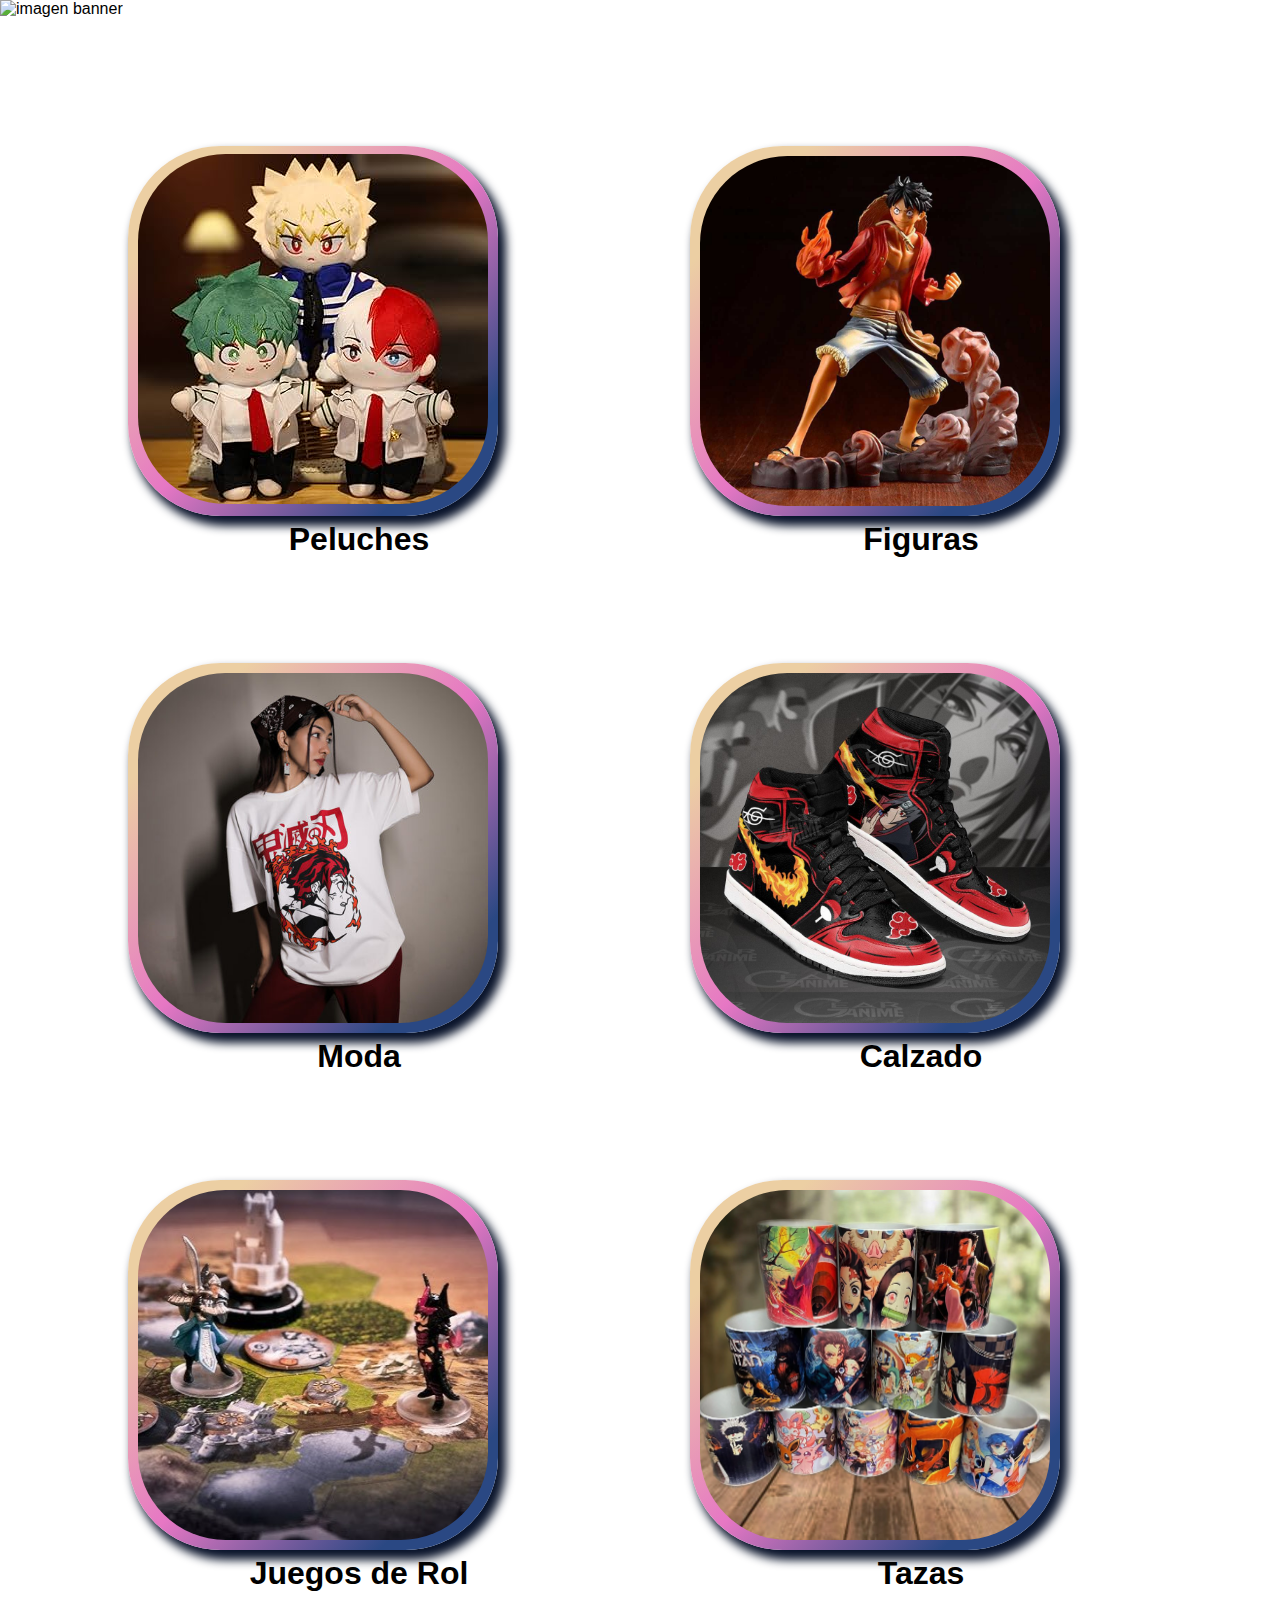
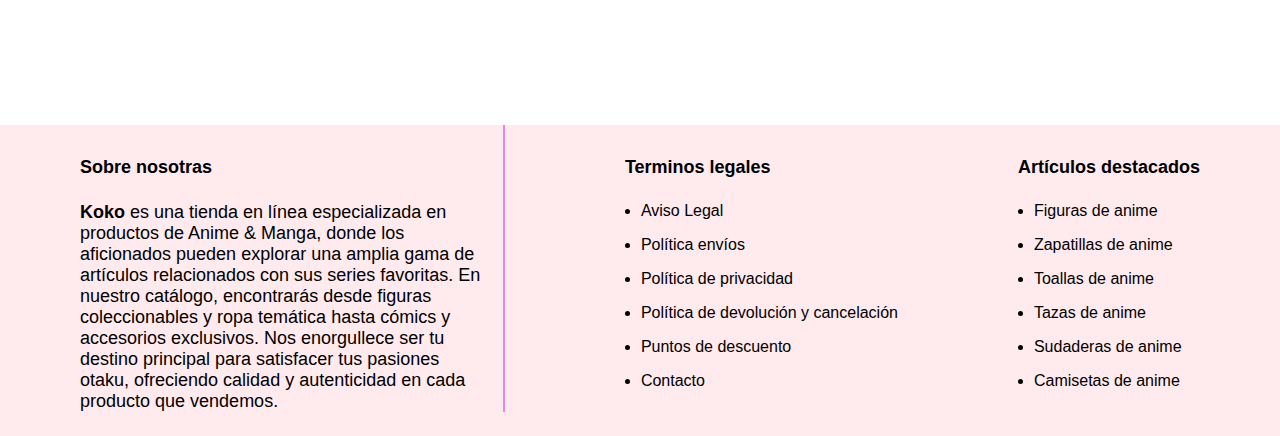
==== index.html @ 17e055a6 "merge dev y resolucion de conflictos" ====
<!DOCTYPE html>
<html lang="en">
<head>
    <meta charset="UTF-8">
    <meta name="viewport" content="width=device-width, initial-scale=1.0">
    <link rel="stylesheet" href="./css/style.css">
    <link rel="icon" href="./images-Categories/favicon.png" type="image/x-icon">
    <title>KOKO</title>
</head>
<body>
    <div id="banner">
        <section >
            <div class="imagen-banner">
        <img src="./img-banner/imag-banner.png" alt="imagen banner">
        </div>
            
            <div>
        </div>
    
        </section>
    
    </div>
    <div id="home">
        <div class="categ-container">
            <div class="categ-item">
                <div class="categ-image-container">
                    <a href="./pages/gallery.html">
                        <img src="./images-Categories/Categ-img1.jpg" alt="Imagen de peluches">
                    </a>
                </div>
                <p>Peluches</p>
            </div>

        <div class="categ-item">
            <div class="categ-image-container">
                <img src="./images-Categories/Categ-img2.jpg" alt="Imagen de figuras">
            </div>
            <p>Figuras</p>
        </div>

        <div class="categ-item">
            <div class="categ-image-container">
                <img src="./images-Categories/Categ-img3.jpg" alt="Imagen de modelos de moda">
            </div>
            <p>Moda</p>
        </div>

        <div class="categ-item">
            <div class="categ-image-container">
                <img src="./images-Categories/Categ-img4.jpg" alt="Imagen de zapatillas">
            </div>
            <p>Calzado</p>
        </div>

        <div class="categ-item">
            <div class="categ-image-container">
                <img src="./images-Categories/Categ-img5.jpg" alt="Imagen de tablero de rol">
            </div>
            <p>Juegos de Rol</p>
        </div>
        
        <div class="categ-item">
            <div class="categ-image-container">
                <img src="./images-Categories/Categ-img6.jpg" alt="Imagen de tazas">
            </div>
            <p>Tazas</p>
        </div>
    </div>

    <div id="footer-info">

        <div class="box-footer-info-somos">
        
            <div class="text-title">
                <h4>Sobre nosotras </h4>
            </div>
            <div id="paragraph-footer-somos">
        
                <p class="text-paragraph-somos"><b>Koko</b> es una tienda en línea especializada en productos de Anime & Manga,
                    donde los aficionados pueden explorar una amplia gama de artículos relacionados con sus series favoritas. En
                    nuestro catálogo, encontrarás desde figuras coleccionables y ropa temática hasta cómics y accesorios
                    exclusivos. Nos enorgullece ser tu destino principal para satisfacer tus pasiones otaku, ofreciendo calidad
                    y autenticidad en cada producto que vendemos.</p>
            </div>
        
        </div>
        
        <div class="box-footer-info">
            <div class="text-title">
                <h4>Terminos legales</h4>
            </div>
        
            <div class="paragraph-footer">
                <ul class="text-paragraph">
                    <li>Aviso Legal</li>
                    <li>Política envíos</li>
                    <li>Política de privacidad</li>
                    <li>Política de devolución y cancelación</li>
                    <li>Puntos de descuento</li>
                    <li>Contacto</li>
                </ul>
            </div>
    
        </div>
    
        <div class="box-footer-info">
            <div class="text-title">
                <h4>Artículos destacados</h4>
            </div>
    
            <div class="paragraph-footer">
                <ul class="text-paragraph">
    
                    <li>Figuras de anime</li>
                    <li>Zapatillas de anime</li>
                    <li>Toallas de anime</li>
                    <li>Tazas de anime</li>
                    <li>Sudaderas de anime</li>
                    <li>Camisetas de anime</li>
                    
                </ul>
            </div>
    
        </div>
    
    </div>
</body>
</html>
---- css/style.css ----
* {
    margin: 0;
    padding: 0;
    font-family: 'Gill Sans', 'Gill Sans MT', Calibri, 'Trebuchet MS', sans-serif;
}

:root{
    --header: #2A4883;
    --home: #B8F5EE;
    --footer-info: rgba(255, 192, 203, 0.342);
    --footer-redes: #2A4883;
    --pag-detalle: #FFFFFF;
    --categories: #B8F5EE; 
    
}

#banner {
    
    display: flex;

    
}
.imagen-banner img{
    width: 100%;

}


header {
    background-color: #727fbc;
    color: black;
    display: flex;
    align-items: center;
    justify-content: space-between;
}

.logokoko {
    position: relative;
    width: 270px;
}


.barranav {
    display: flex;
    background-color: bisque;
    height: 4vh;
    align-items: center;

}

nav ul {
    list-style: none;
    padding: 0;
    margin: 0;

}

nav li {
    display: inline;
}

nav a {
    display: inline-flex;
    justify-content: center;
    color: #000;
    font-family: "Gill Sans", "Gill Sans MT", Calibri, "Trebuchet MS", sans-serif;
    font-weight: bolder;
}

.subscribe button {
    background-color: var(--button-subcripcion);
    border: none;
    border-radius: 30%;
    padding: 5px 10px;
}

.carrito {
    width: 20%;
    border-radius: 40%;
    margin-top: 50%;
    padding-top: 5%;
}

.carro {
    display: flex;
    justify-content: end;
    margin-left: 50%;
}

.navbar {
    display: inline;


}

.sobre {
    width: 25px;
}

button :hover {
    cursor: pointer;
}

.carro :hover {
    cursor: pointer;
}


#home {
    min-height: 50vh;
    background-image: url('https://ih1.redbubble.net/cover.4092629.2400x600.jpg');
    background-repeat: no-repeat;
    background-size: cover;
}   

.categ-container {
    display: grid;
    grid-template-columns: repeat(2, 1fr);
    grid-template-rows: repeat(auto);
    grid-gap: 100px;
    margin: 0 auto;
    padding: 10%;
    max-height: 75%;
    
}

.categ-item {
    text-align: center;
}

.categ-image-container {
    display: flex;
    justify-content: center;
    align-items: center;
    border-radius: 25%;
    box-shadow: 6px 8px 10px 2px #0a142b;
    height: 350px;
    width: 350px;
    position: relative;
    padding: 10px;
    background: linear-gradient(to bottom right, #ECCFA3 16%,#e677c4 51%,#2A4883 84%); 
}

.categ-image-container img {
    border-radius: 25%;
    height: 350px;
    width: 350px;
    transition: transform 0.2s;
}

.categ-image-container:hover {
    transform: rotate(6deg);
    cursor: pointer;
}

.categ-image-container:hover img {
    transition: transform 0.2s;
}

.categ-item p {
    margin: 5px;
    font-size: xx-large;
    font-weight: bolder;
    position: relative;
    z-index: 1;
    font-family: 'Gill Sans', 'Gill Sans MT', Calibri, 'Trebuchet MS', sans-serif;
}






#redes {
    position: relative;
    font-family: 'Gill Sans', 'Gill Sans MT', Calibri, 'Trebuchet MS', sans-serif;

}

.footer_redes {

    background-color: #bac6df;

}

#payment-method {
    position: relative;
    width: 28%;
    margin: auto;
    padding: 1%;

}

.payment {
    position: relative;
    width: 20%;
    display: inline-block;
    padding: 3%;
    margin-left: 5%;
    cursor: pointer;
}

.payment:hover {
    opacity: 0.5;
}

.redes_p {
    font-weight: bold;
    color: #2A4883;
    padding: 1%;

}

#redes_sociales {
    position: relative;
    width: 23%;
    float: right;
    margin-top: -7%;
    padding: 1%;
}

.iconos_redes {
    width: 12%;
    padding: 1%;
    cursor: pointer;
}

.iconos_redes:hover {
    opacity: 0.5;
}



#footer-info{
    display: grid;
    grid-template-columns: repeat(auto-fit, minmax(200px, auto));
    gap: 3.5rem;
    background: var(--footer-info);
    left: 0;
    right: 0;
    bottom: 0;
    
}

.box-footer-info .text-title h4{
    margin-bottom: 1.5rem;
    font-size: large;
    margin-left: 4rem;
    margin-right: 5rem;
    margin-top: 2rem;
}

.box-footer-info li{
    margin-bottom: 16px;
    margin-left: 5rem;
    transition: all cubic-bezier(0.165, 0.84, 0.44, 1) ease;

}

.box-footer-info li:hover{
    text-decoration: underline;
    cursor: pointer;
    transform: translateY(-2px) translateX(-5px);

}

.box-footer-info .text-paragraph p{

    font-size: 16px;
    line-height: 30px;
    margin: 20px 0;
    
}


.box-footer-info-somos{
    margin-bottom: 1.5rem;
    font-size: large;
    margin-left: 5rem;
    border-right: 2px solid violet;

}

.box-footer-info-somos h4{

    margin-bottom: 1.5rem;
    font-size: large;
    margin-right: 5rem;
    margin-top: 2rem;
    font-weight: 800;
    
}

.text-paragraph-somos{
    padding-right: 5%;
}
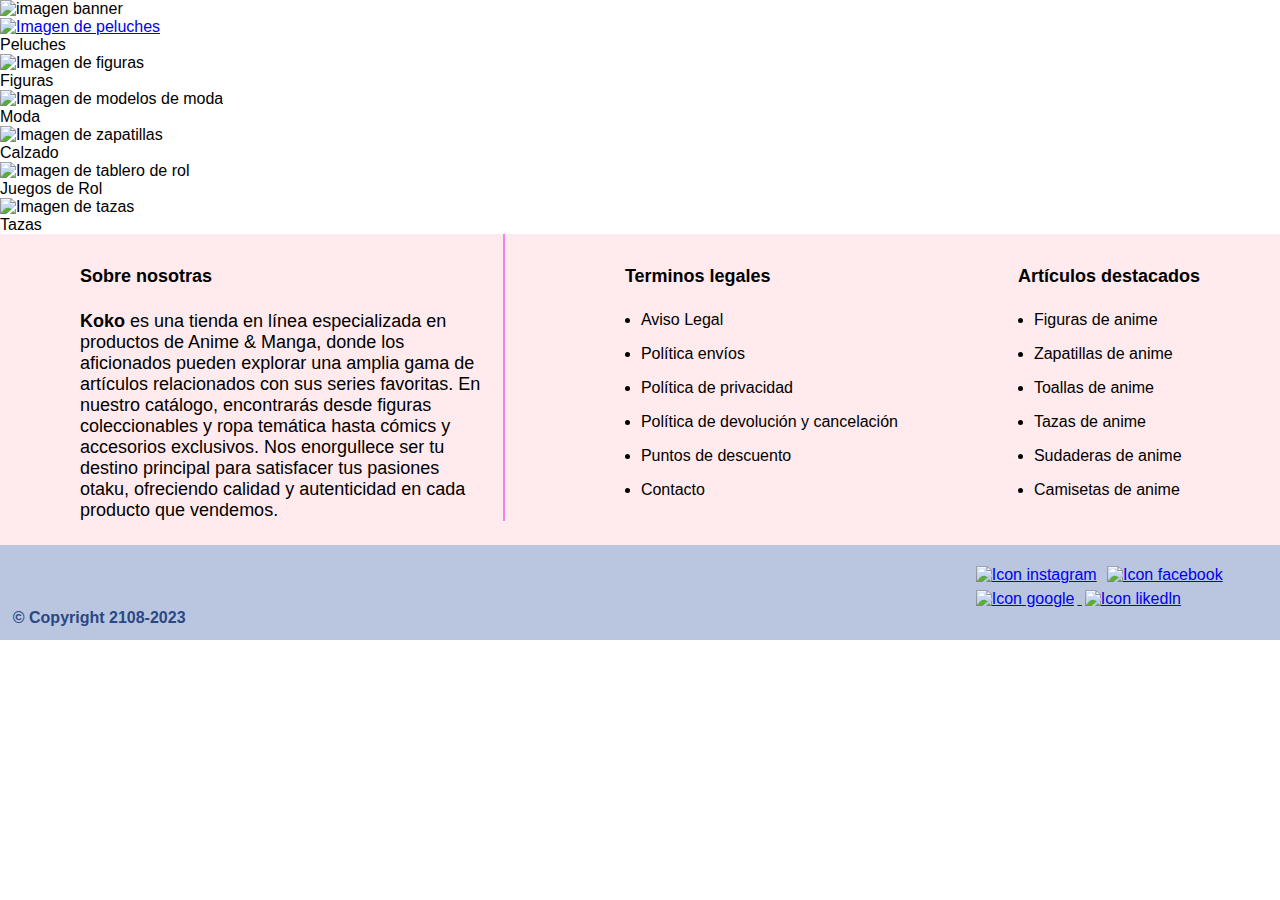
==== commit a833d5f6: "re-routed images according to new files layout" ====
--- a/index.html
+++ b/index.html
@@ -4,6 +4,7 @@
     <meta charset="UTF-8">
     <meta name="viewport" content="width=device-width, initial-scale=1.0">
     <link rel="stylesheet" href="./css/style.css">
+    <link rel="stylesheet" href="./css/categories.css">
     <link rel="icon" href="./images-Categories/favicon.png" type="image/x-icon">
     <title>KOKO</title>
 </head>
@@ -25,7 +26,7 @@
             <div class="categ-item">
                 <div class="categ-image-container">
                     <a href="./pages/gallery.html">
-                        <img src="./images-Categories/Categ-img1.jpg" alt="Imagen de peluches">
+                        <img src="./assets/images-Categories/Categ-img1.jpg" alt="Imagen de peluches">
                     </a>
                 </div>
                 <p>Peluches</p>
@@ -33,40 +34,40 @@
 
         <div class="categ-item">
             <div class="categ-image-container">
-                <img src="./images-Categories/Categ-img2.jpg" alt="Imagen de figuras">
+                <img src="./assets/images-Categories/Categ-img2.jpg" alt="Imagen de figuras">
             </div>
             <p>Figuras</p>
         </div>
 
         <div class="categ-item">
             <div class="categ-image-container">
-                <img src="./images-Categories/Categ-img3.jpg" alt="Imagen de modelos de moda">
+                <img src="./assets/images-Categories/Categ-img3.jpg" alt="Imagen de modelos de moda">
             </div>
             <p>Moda</p>
         </div>
 
         <div class="categ-item">
             <div class="categ-image-container">
-                <img src="./images-Categories/Categ-img4.jpg" alt="Imagen de zapatillas">
+                <img src="./assets/images-Categories/Categ-img4.jpg" alt="Imagen de zapatillas">
             </div>
             <p>Calzado</p>
         </div>
 
         <div class="categ-item">
             <div class="categ-image-container">
-                <img src="./images-Categories/Categ-img5.jpg" alt="Imagen de tablero de rol">
+                <img src="./assets/images-Categories/Categ-img5.jpg" alt="Imagen de tablero de rol">
             </div>
             <p>Juegos de Rol</p>
         </div>
         
         <div class="categ-item">
             <div class="categ-image-container">
-                <img src="./images-Categories/Categ-img6.jpg" alt="Imagen de tazas">
+                <img src="./assets/images-Categories/Categ-img6.jpg" alt="Imagen de tazas">
             </div>
             <p>Tazas</p>
         </div>
     </div>
-
+    <footer>
     <div id="footer-info">
 
         <div class="box-footer-info-somos">
@@ -123,6 +124,24 @@
     
         </div>
     
-    </div>
+            </div>
+            
+                <section id="redes">
+                    <div class="footer_redes">
+                        <div id="payment-method">
+                            <img class="payment" src="./images-footer-redes/visa.png" alt="">
+                            <img class="payment" src="./images-footer-redes/paypal.png" alt="">
+                            <img class="payment" src="./images-footer-redes/bizum.png" alt="">
+                        </div>
+                        <p class="redes_p">&copy; Copyright 2108-2023</p>
+                        <div id="redes_sociales">
+                            <a href="https://www.instagram.com/" target="_blank"><img class="iconos_redes" src="./images-footer-redes/instagram.png" alt="Icon instagram"></a>
+                            <a href="https://www.facebook.com/?locale=es_ES" target="_blank"><img class="iconos_redes" src="./images-footer-redes/facebook.png" alt="Icon facebook"></a>
+                            <a href="https://www.google.com/intl/es/account/about/" target="_blank"><img class="iconos_redes" src="./images-footer-redes/google.png" alt="Icon google">
+                            <a href="https://es.linkedin.com/" target="_blank"><img class="iconos_redes" src="./images-footer-redes/likedln.png" alt="Icon likedln"></a>
+                        </div>
+                    </div>  
+        </section>
+    </footer>
 </body>
 </html>--- a/css/style.css
+++ b/css/style.css
@@ -1,3 +1,14 @@
+/* en esta página ira el reset css 
+impor de hojas del resto de archivos css*/
+
+@import './header.css';
+@import './banner.css';
+@import './categories.css';
+@import './footer.css';
+@import './gallery.css';
+@import './product-detail.css';
+
+
 * {
     margin: 0;
     padding: 0;
@@ -104,72 +115,6 @@
 .carro :hover {
     cursor: pointer;
 }
-
-
-#home {
-    min-height: 50vh;
-    background-image: url('https://ih1.redbubble.net/cover.4092629.2400x600.jpg');
-    background-repeat: no-repeat;
-    background-size: cover;
-}   
-
-.categ-container {
-    display: grid;
-    grid-template-columns: repeat(2, 1fr);
-    grid-template-rows: repeat(auto);
-    grid-gap: 100px;
-    margin: 0 auto;
-    padding: 10%;
-    max-height: 75%;
-    
-}
-
-.categ-item {
-    text-align: center;
-}
-
-.categ-image-container {
-    display: flex;
-    justify-content: center;
-    align-items: center;
-    border-radius: 25%;
-    box-shadow: 6px 8px 10px 2px #0a142b;
-    height: 350px;
-    width: 350px;
-    position: relative;
-    padding: 10px;
-    background: linear-gradient(to bottom right, #ECCFA3 16%,#e677c4 51%,#2A4883 84%); 
-}
-
-.categ-image-container img {
-    border-radius: 25%;
-    height: 350px;
-    width: 350px;
-    transition: transform 0.2s;
-}
-
-.categ-image-container:hover {
-    transform: rotate(6deg);
-    cursor: pointer;
-}
-
-.categ-image-container:hover img {
-    transition: transform 0.2s;
-}
-
-.categ-item p {
-    margin: 5px;
-    font-size: xx-large;
-    font-weight: bolder;
-    position: relative;
-    z-index: 1;
-    font-family: 'Gill Sans', 'Gill Sans MT', Calibri, 'Trebuchet MS', sans-serif;
-}
-
-
-
-
-
 
 #redes {
     position: relative;
@@ -294,3 +239,4 @@
 .text-paragraph-somos{
     padding-right: 5%;
 }
+
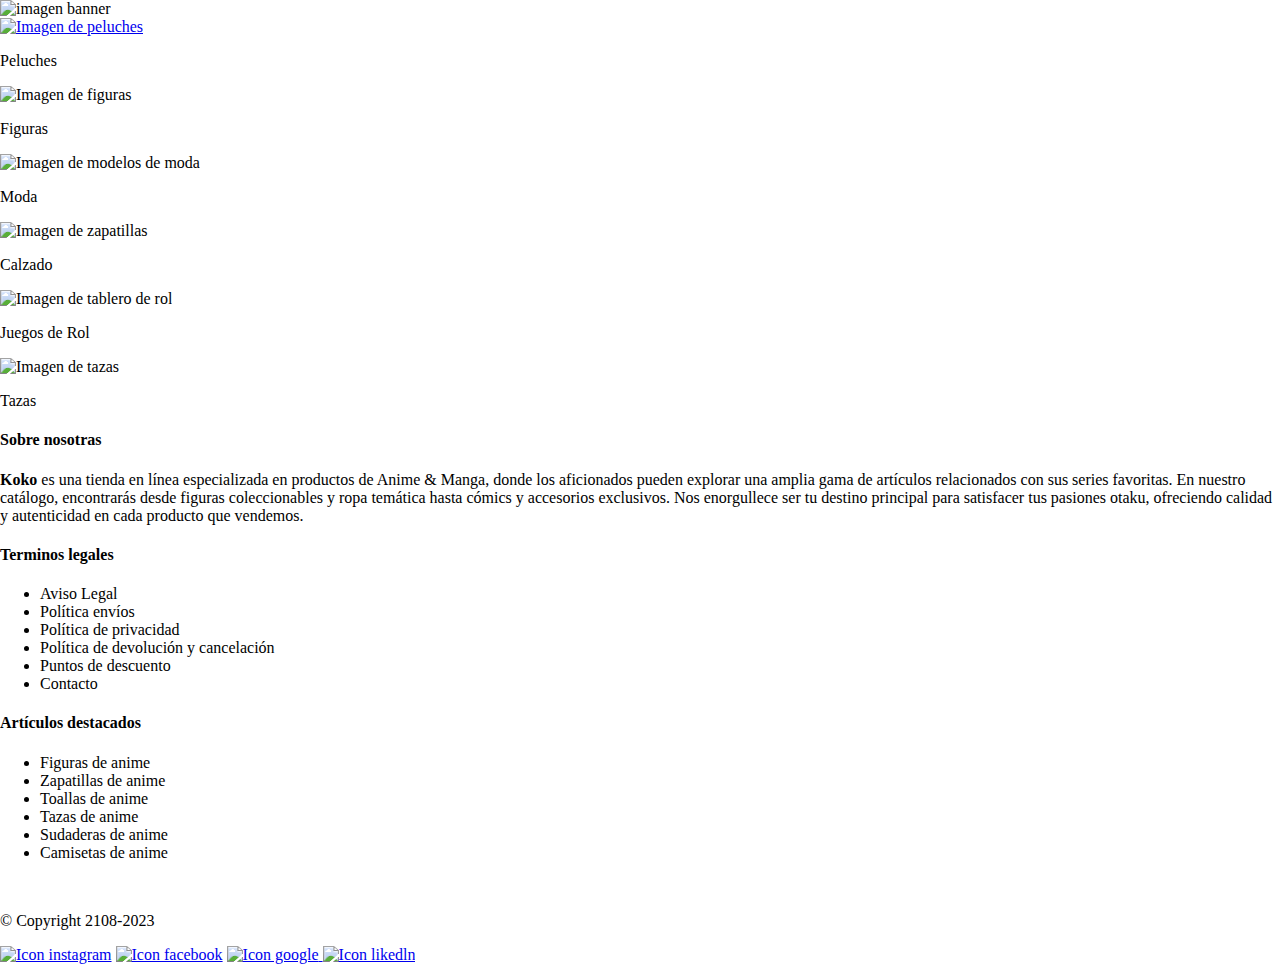
==== commit fb649cb7: "re-routing favicon image" ====
--- a/index.html
+++ b/index.html
@@ -4,8 +4,7 @@
     <meta charset="UTF-8">
     <meta name="viewport" content="width=device-width, initial-scale=1.0">
     <link rel="stylesheet" href="./css/style.css">
-    <link rel="stylesheet" href="./css/categories.css">
-    <link rel="icon" href="./images-Categories/favicon.png" type="image/x-icon">
+    <link rel="icon" href="./assets/images-Categories/favicon.png" type="image/x-icon">
     <title>KOKO</title>
 </head>
 <body>
--- a/css/style.css
+++ b/css/style.css
@@ -1,242 +1,85 @@
-/* en esta página ira el reset css 
-impor de hojas del resto de archivos css*/
-
-@import './header.css';
-@import './banner.css';
-@import './categories.css';
-@import './footer.css';
-@import './gallery.css';
-@import './product-detail.css';
-
-
-* {
-    margin: 0;
-    padding: 0;
-    font-family: 'Gill Sans', 'Gill Sans MT', Calibri, 'Trebuchet MS', sans-serif;
+body{margin: 0%;}
+header {
+  background: radial-gradient(circle, rgb(128, 65, 230), rgb(34, 138, 223));
+  display: flex;
+  align-items: center;
+  justify-content: space-between;
+}
+.box {
+  width: 150px;
+  height: 150px;
+  background-image: url(../imagenes/logoKOKO.png);
+  background-position: center;
+}
+.logo {
+  width: 330px;
+  height: 100px;
+  margin-left: 20%;
+}
+.barranav {
+  display: flex;
+  justify-content: center;
+  align-items: center;
+  height: 30vh;
+}
+.navbar ul {
+  list-style: none;
+  padding: 180%;
+  margin: 0;
+  display: flex;
 }
 
-:root{
-    --header: #2A4883;
-    --home: #B8F5EE;
-    --footer-info: rgba(255, 192, 203, 0.342);
-    --footer-redes: #2A4883;
-    --pag-detalle: #FFFFFF;
-    --categories: #B8F5EE; 
-    
+.navbar li {
+  margin-right: 20px;
 }
-
-#banner {
-    
-    display: flex;
-
-    
+nav a {
+  text-decoration: underline;
+  color: rgb(179, 175, 245);
+  font-size: x-large;
 }
-.imagen-banner img{
-    width: 100%;
-
+#products {
+  background-color: violet;
 }
-
-
-header {
-    background-color: #727fbc;
-    color: black;
-    display: flex;
-    align-items: center;
-    justify-content: space-between;
+.subscribe button {
+  background-color: violet;
+  border: none;
+  border-radius: 30%;
+  padding: 5px 10px;
 }
-
-.logokoko {
-    position: relative;
-    width: 270px;
+.subscribe {
+  margin-right: 4%;
+  margin-top:5%;
 }
-
-
-.barranav {
-    display: flex;
-    background-color: bisque;
-    height: 4vh;
-    align-items: center;
-
+.carrito {
+  height: 10%;
+  width: 30%;
+  border-radius: 40%;
+  margin-top: 30%;
+  margin-right:-80%;
+  padding-top: 5%;
 }
-
-nav ul {
-    list-style: none;
-    padding: 0;
-    margin: 0;
-
+.carro {
+  display: flex;
+  justify-content: end;
+  margin-left:53%;
+  margin-bottom: 15%;
 }
-
-nav li {
-    display: inline;
+.navbar {
+  display: inline;
 }
-
-nav a {
-    display: inline-flex;
-    justify-content: center;
-    color: #000;
-    font-family: "Gill Sans", "Gill Sans MT", Calibri, "Trebuchet MS", sans-serif;
-    font-weight: bolder;
+.sobre {
+  width: 25px;
 }
-
-.subscribe button {
-    background-color: var(--button-subcripcion);
-    border: none;
-    border-radius: 30%;
-    padding: 5px 10px;
+button :hover {
+  cursor: pointer;
 }
-
-.carrito {
-    width: 20%;
-    border-radius: 40%;
-    margin-top: 50%;
-    padding-top: 5%;
+.carro :hover {
+  cursor: pointer;
 }
-
-.carro {
-    display: flex;
-    justify-content: end;
-    margin-left: 50%;
+.separator {
+  border-top: 5px;
+  background-color: rgb(169, 78, 253);
 }
-
-.navbar {
-    display: inline;
-
-
-}
-
-.sobre {
-    width: 25px;
-}
-
-button :hover {
+.logo:hover{
     cursor: pointer;
-}
-
-.carro :hover {
-    cursor: pointer;
-}
-
-#redes {
-    position: relative;
-    font-family: 'Gill Sans', 'Gill Sans MT', Calibri, 'Trebuchet MS', sans-serif;
-
-}
-
-.footer_redes {
-
-    background-color: #bac6df;
-
-}
-
-#payment-method {
-    position: relative;
-    width: 28%;
-    margin: auto;
-    padding: 1%;
-
-}
-
-.payment {
-    position: relative;
-    width: 20%;
-    display: inline-block;
-    padding: 3%;
-    margin-left: 5%;
-    cursor: pointer;
-}
-
-.payment:hover {
-    opacity: 0.5;
-}
-
-.redes_p {
-    font-weight: bold;
-    color: #2A4883;
-    padding: 1%;
-
-}
-
-#redes_sociales {
-    position: relative;
-    width: 23%;
-    float: right;
-    margin-top: -7%;
-    padding: 1%;
-}
-
-.iconos_redes {
-    width: 12%;
-    padding: 1%;
-    cursor: pointer;
-}
-
-.iconos_redes:hover {
-    opacity: 0.5;
-}
-
-
-
-#footer-info{
-    display: grid;
-    grid-template-columns: repeat(auto-fit, minmax(200px, auto));
-    gap: 3.5rem;
-    background: var(--footer-info);
-    left: 0;
-    right: 0;
-    bottom: 0;
-    
-}
-
-.box-footer-info .text-title h4{
-    margin-bottom: 1.5rem;
-    font-size: large;
-    margin-left: 4rem;
-    margin-right: 5rem;
-    margin-top: 2rem;
-}
-
-.box-footer-info li{
-    margin-bottom: 16px;
-    margin-left: 5rem;
-    transition: all cubic-bezier(0.165, 0.84, 0.44, 1) ease;
-
-}
-
-.box-footer-info li:hover{
-    text-decoration: underline;
-    cursor: pointer;
-    transform: translateY(-2px) translateX(-5px);
-
-}
-
-.box-footer-info .text-paragraph p{
-
-    font-size: 16px;
-    line-height: 30px;
-    margin: 20px 0;
-    
-}
-
-
-.box-footer-info-somos{
-    margin-bottom: 1.5rem;
-    font-size: large;
-    margin-left: 5rem;
-    border-right: 2px solid violet;
-
-}
-
-.box-footer-info-somos h4{
-
-    margin-bottom: 1.5rem;
-    font-size: large;
-    margin-right: 5rem;
-    margin-top: 2rem;
-    font-weight: 800;
-    
-}
-
-.text-paragraph-somos{
-    padding-right: 5%;
-}
-
+}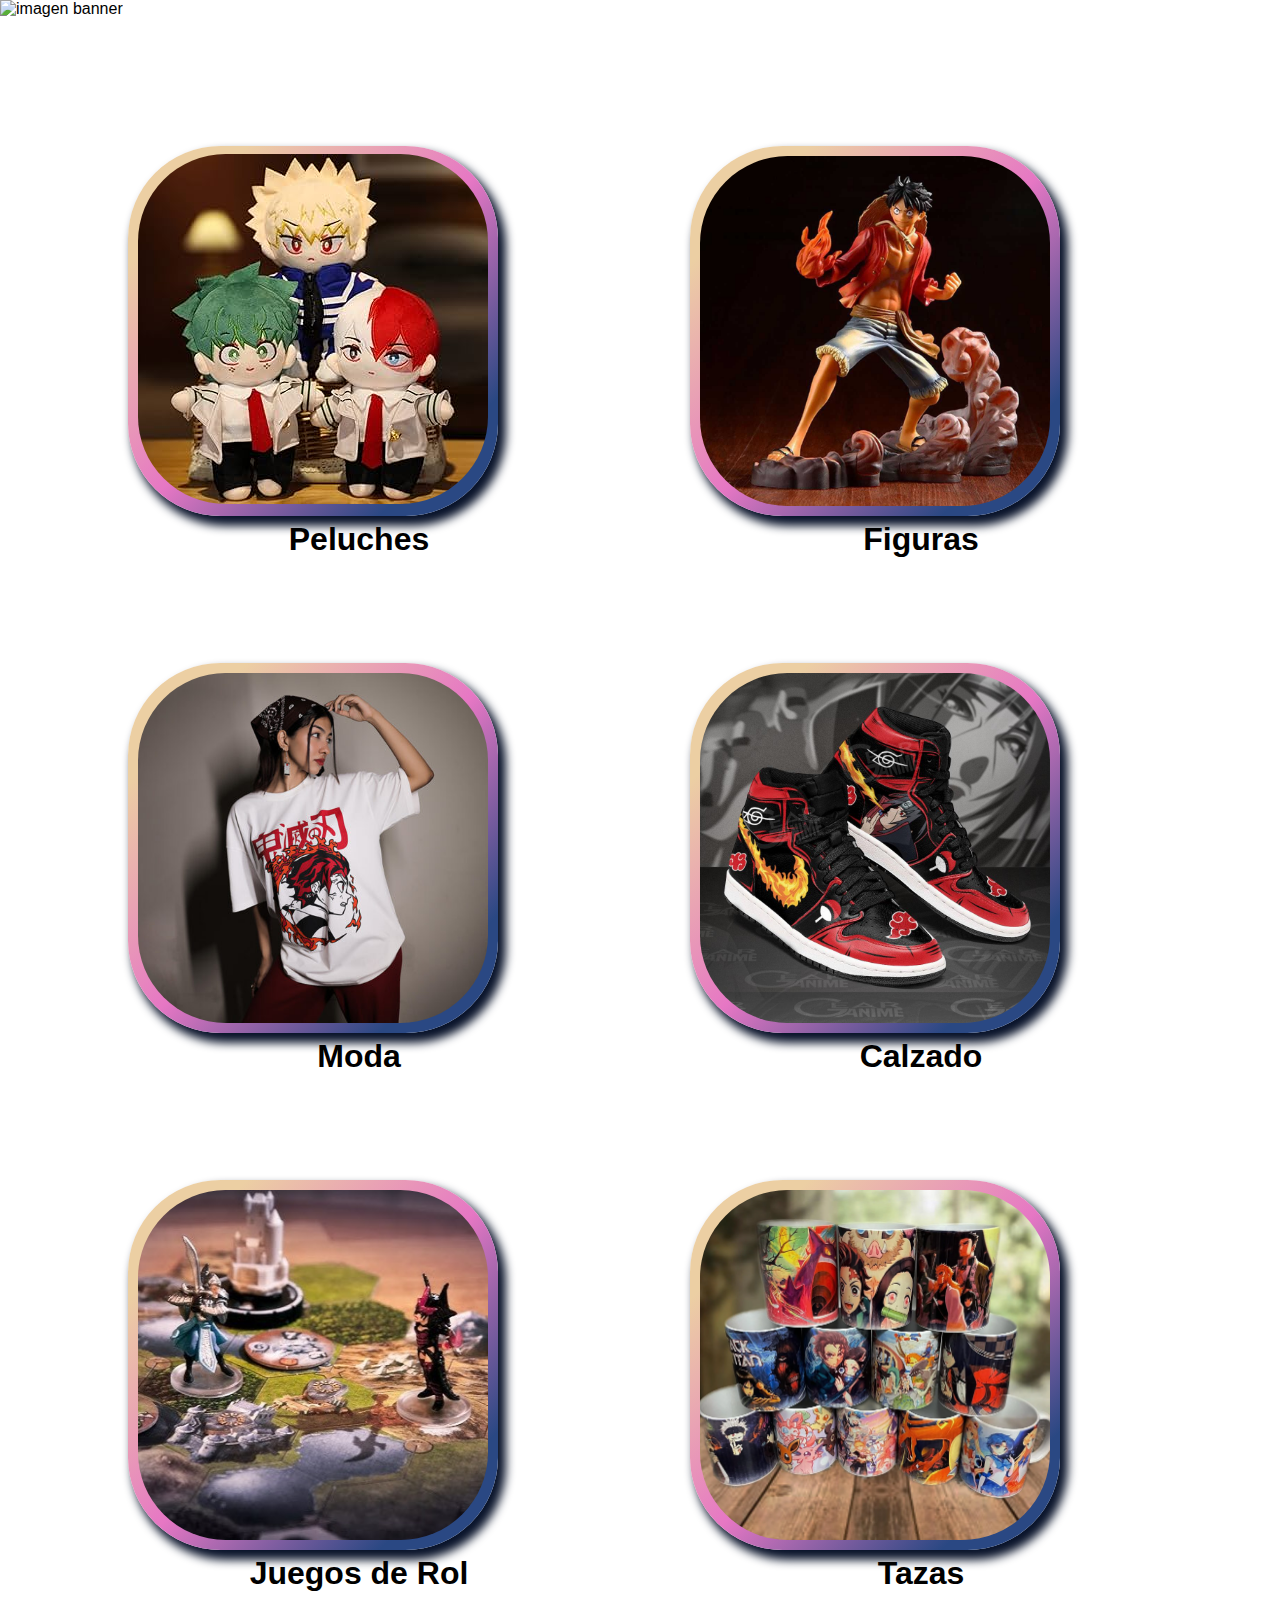
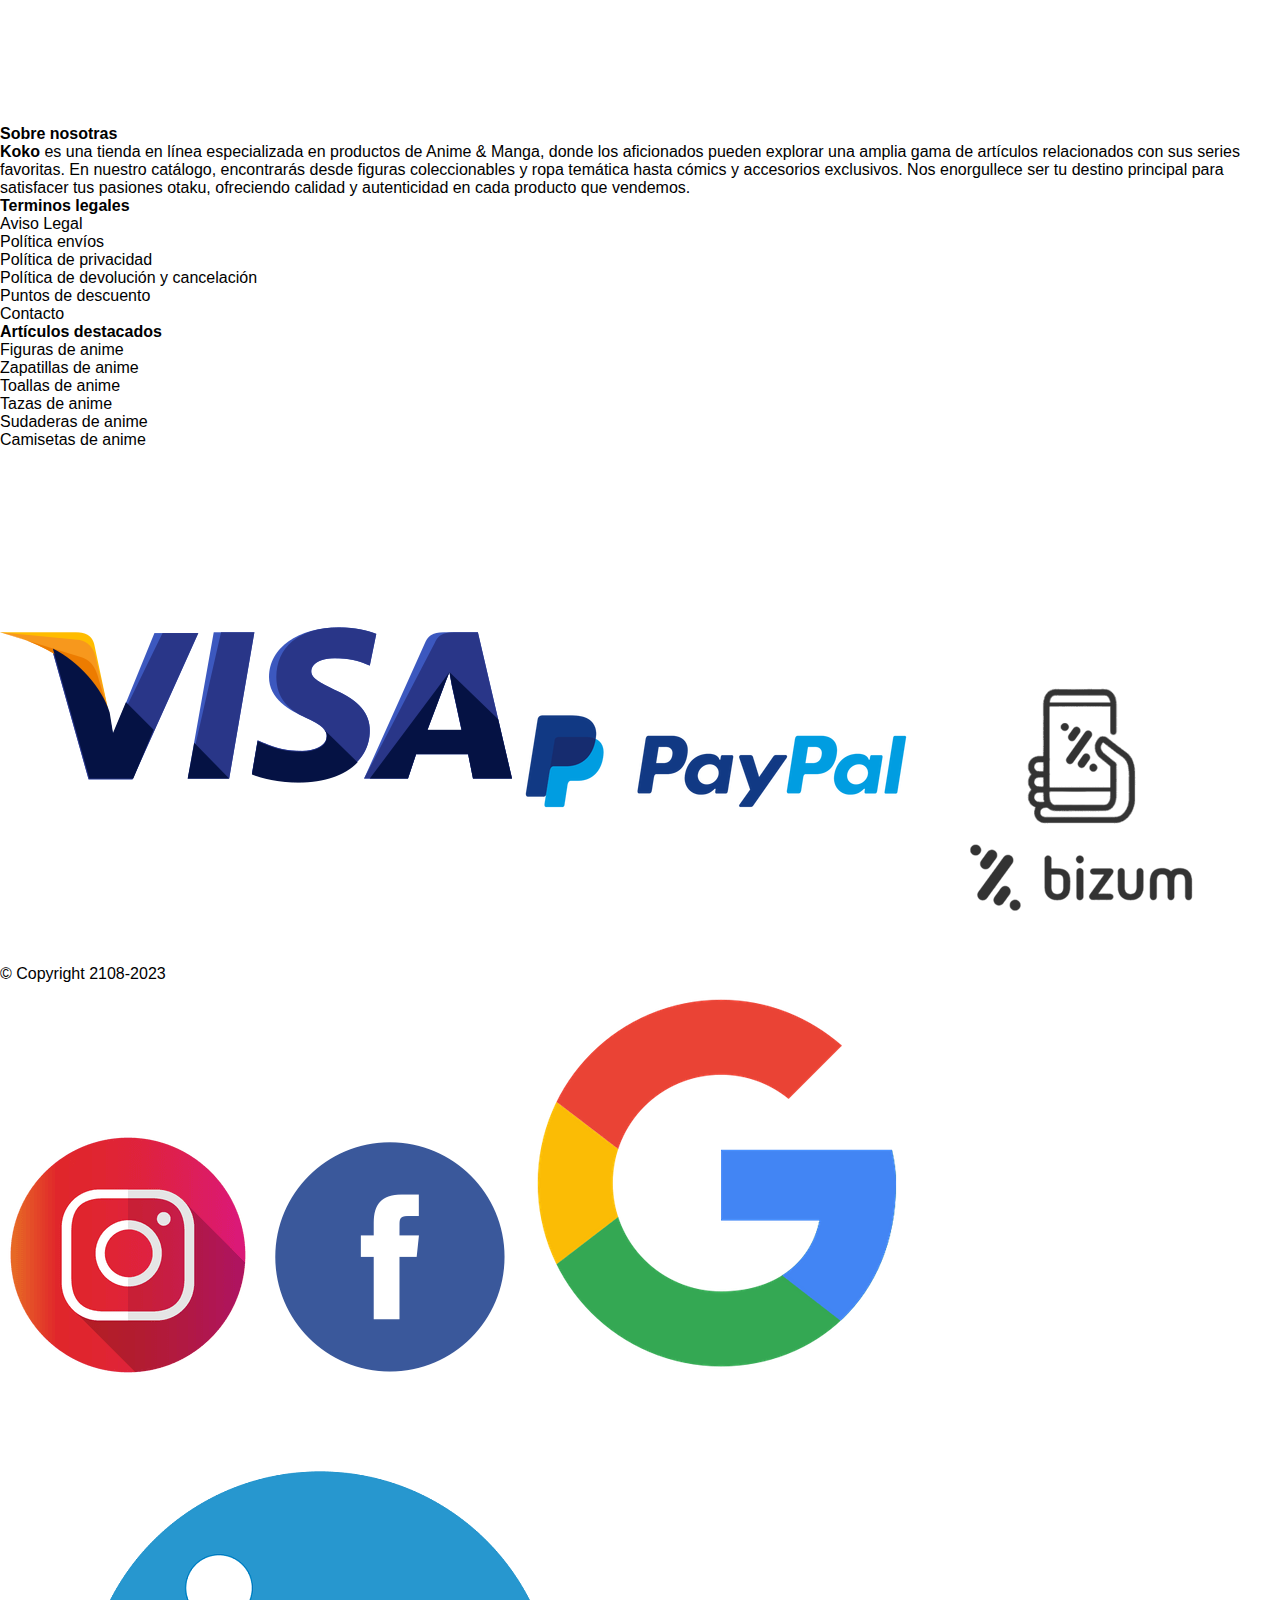
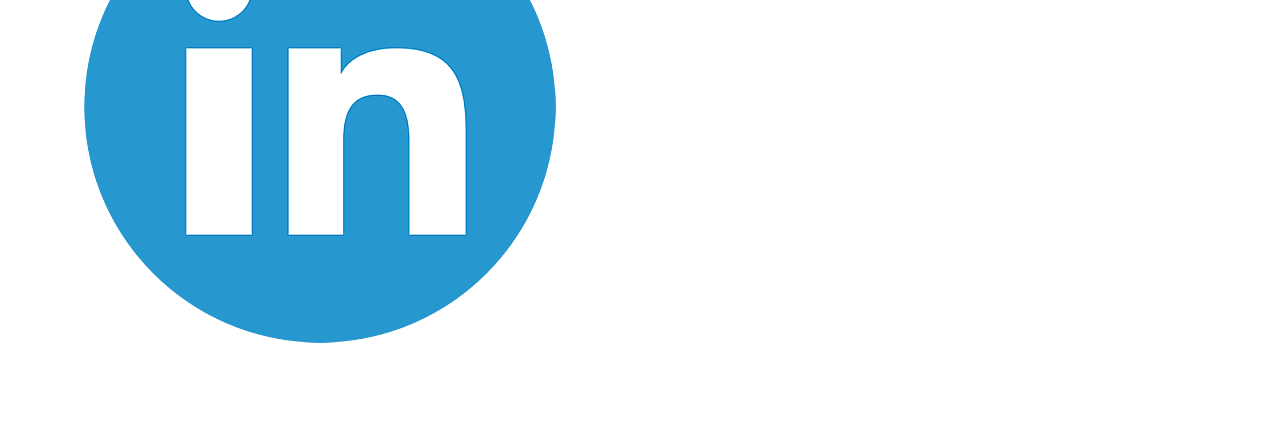
==== commit 79a5d2af: "correccion de ruta de las imagenes de redes sociales" ====
--- a/index.html
+++ b/index.html
@@ -128,16 +128,16 @@
                 <section id="redes">
                     <div class="footer_redes">
                         <div id="payment-method">
-                            <img class="payment" src="./images-footer-redes/visa.png" alt="">
-                            <img class="payment" src="./images-footer-redes/paypal.png" alt="">
-                            <img class="payment" src="./images-footer-redes/bizum.png" alt="">
+                            <img class="payment" src="./assets/images-footer-redes/visa.png" alt="">
+                            <img class="payment" src="./assets/images-footer-redes/paypal.png" alt="">
+                            <img class="payment" src="./assets/images-footer-redes/bizum.png" alt="">
                         </div>
                         <p class="redes_p">&copy; Copyright 2108-2023</p>
                         <div id="redes_sociales">
-                            <a href="https://www.instagram.com/" target="_blank"><img class="iconos_redes" src="./images-footer-redes/instagram.png" alt="Icon instagram"></a>
-                            <a href="https://www.facebook.com/?locale=es_ES" target="_blank"><img class="iconos_redes" src="./images-footer-redes/facebook.png" alt="Icon facebook"></a>
-                            <a href="https://www.google.com/intl/es/account/about/" target="_blank"><img class="iconos_redes" src="./images-footer-redes/google.png" alt="Icon google">
-                            <a href="https://es.linkedin.com/" target="_blank"><img class="iconos_redes" src="./images-footer-redes/likedln.png" alt="Icon likedln"></a>
+                            <a href="https://www.instagram.com/" target="_blank"><img class="iconos_redes" src="./assets/images-footer-redes/instagram.png" alt="Icon instagram"></a>
+                            <a href="https://www.facebook.com/?locale=es_ES" target="_blank"><img class="iconos_redes" src="./assets/images-footer-redes/facebook.png" alt="Icon facebook"></a>
+                            <a href="https://www.google.com/intl/es/account/about/" target="_blank"><img class="iconos_redes" src="./assets/images-footer-redes/google.png" alt="Icon google">
+                            <a href="https://es.linkedin.com/" target="_blank"><img class="iconos_redes" src="./assets/images-footer-redes/likedln.png" alt="Icon likedln"></a>
                         </div>
                     </div>  
         </section>
--- a/css/style.css
+++ b/css/style.css
@@ -1,85 +1,112 @@
-body{margin: 0%;}
-header {
-  background: radial-gradient(circle, rgb(128, 65, 230), rgb(34, 138, 223));
-  display: flex;
-  align-items: center;
-  justify-content: space-between;
-}
-.box {
-  width: 150px;
-  height: 150px;
-  background-image: url(../imagenes/logoKOKO.png);
-  background-position: center;
-}
-.logo {
-  width: 330px;
-  height: 100px;
-  margin-left: 20%;
-}
-.barranav {
-  display: flex;
-  justify-content: center;
-  align-items: center;
-  height: 30vh;
-}
-.navbar ul {
-  list-style: none;
-  padding: 180%;
-  margin: 0;
-  display: flex;
+/* en esta página ira el reset css 
+impor de hojas del resto de archivos css*/
+
+@import './header.css';
+@import './banner.css';
+@import './categories.css';
+@import './footer.css';
+@import './gallery.css';
+@import './product-detail.css';
+@import './form.css';
+
+* {
+    margin: 0;
+    padding: 0;
+    font-family: 'Gill Sans', 'Gill Sans MT', Calibri, 'Trebuchet MS', sans-serif;
 }
 
-.navbar li {
-  margin-right: 20px;
+:root{
+    --header: #2A4883;
+    --home: #B8F5EE;
+    --footer-info: rgba(255, 192, 203, 0.342);
+    --footer-redes: #2A4883;
+    --pag-detalle: #FFFFFF;
+    --categories: #B8F5EE; 
+    
 }
+
+
+header {
+    background-color: #727fbc;
+    color: black;
+    display: flex;
+    align-items: center;
+    justify-content: space-between;
+}
+
+.logokoko {
+    position: relative;
+    width: 270px;
+}
+
+
+.barranav {
+    display: flex;
+    background-color: bisque;
+    height: 4vh;
+    align-items: center;
+
+}
+
+nav ul {
+    list-style: none;
+    padding: 0;
+    margin: 0;
+
+}
+
+nav li {
+    display: inline;
+}
+
 nav a {
-  text-decoration: underline;
-  color: rgb(179, 175, 245);
-  font-size: x-large;
+    display: inline-flex;
+    justify-content: center;
+    color: #000;
+    font-family: "Gill Sans", "Gill Sans MT", Calibri, "Trebuchet MS", sans-serif;
+    font-weight: bolder;
 }
-#products {
-  background-color: violet;
+
+.subscribe button {
+    background-color: var(--button-subcripcion);
+    border: none;
+    border-radius: 30%;
+    padding: 5px 10px;
 }
-.subscribe button {
-  background-color: violet;
-  border: none;
-  border-radius: 30%;
-  padding: 5px 10px;
+
+.carrito {
+    width: 20%;
+    border-radius: 40%;
+    margin-top: 50%;
+    padding-top: 5%;
 }
-.subscribe {
-  margin-right: 4%;
-  margin-top:5%;
+
+.carro {
+    display: flex;
+    justify-content: end;
+    margin-left: 50%;
 }
-.carrito {
-  height: 10%;
-  width: 30%;
-  border-radius: 40%;
-  margin-top: 30%;
-  margin-right:-80%;
-  padding-top: 5%;
+
+.navbar {
+    display: inline;
+
+
 }
-.carro {
-  display: flex;
-  justify-content: end;
-  margin-left:53%;
-  margin-bottom: 15%;
+
+.sobre {
+    width: 25px;
 }
-.navbar {
-  display: inline;
+
+button :hover {
+    cursor: pointer;
 }
-.sobre {
-  width: 25px;
+
+.carro :hover {
+    cursor: pointer;
 }
-button :hover {
-  cursor: pointer;
-}
-.carro :hover {
-  cursor: pointer;
-}
-.separator {
-  border-top: 5px;
-  background-color: rgb(169, 78, 253);
-}
-.logo:hover{
-    cursor: pointer;
-}+
+
+
+
+
+
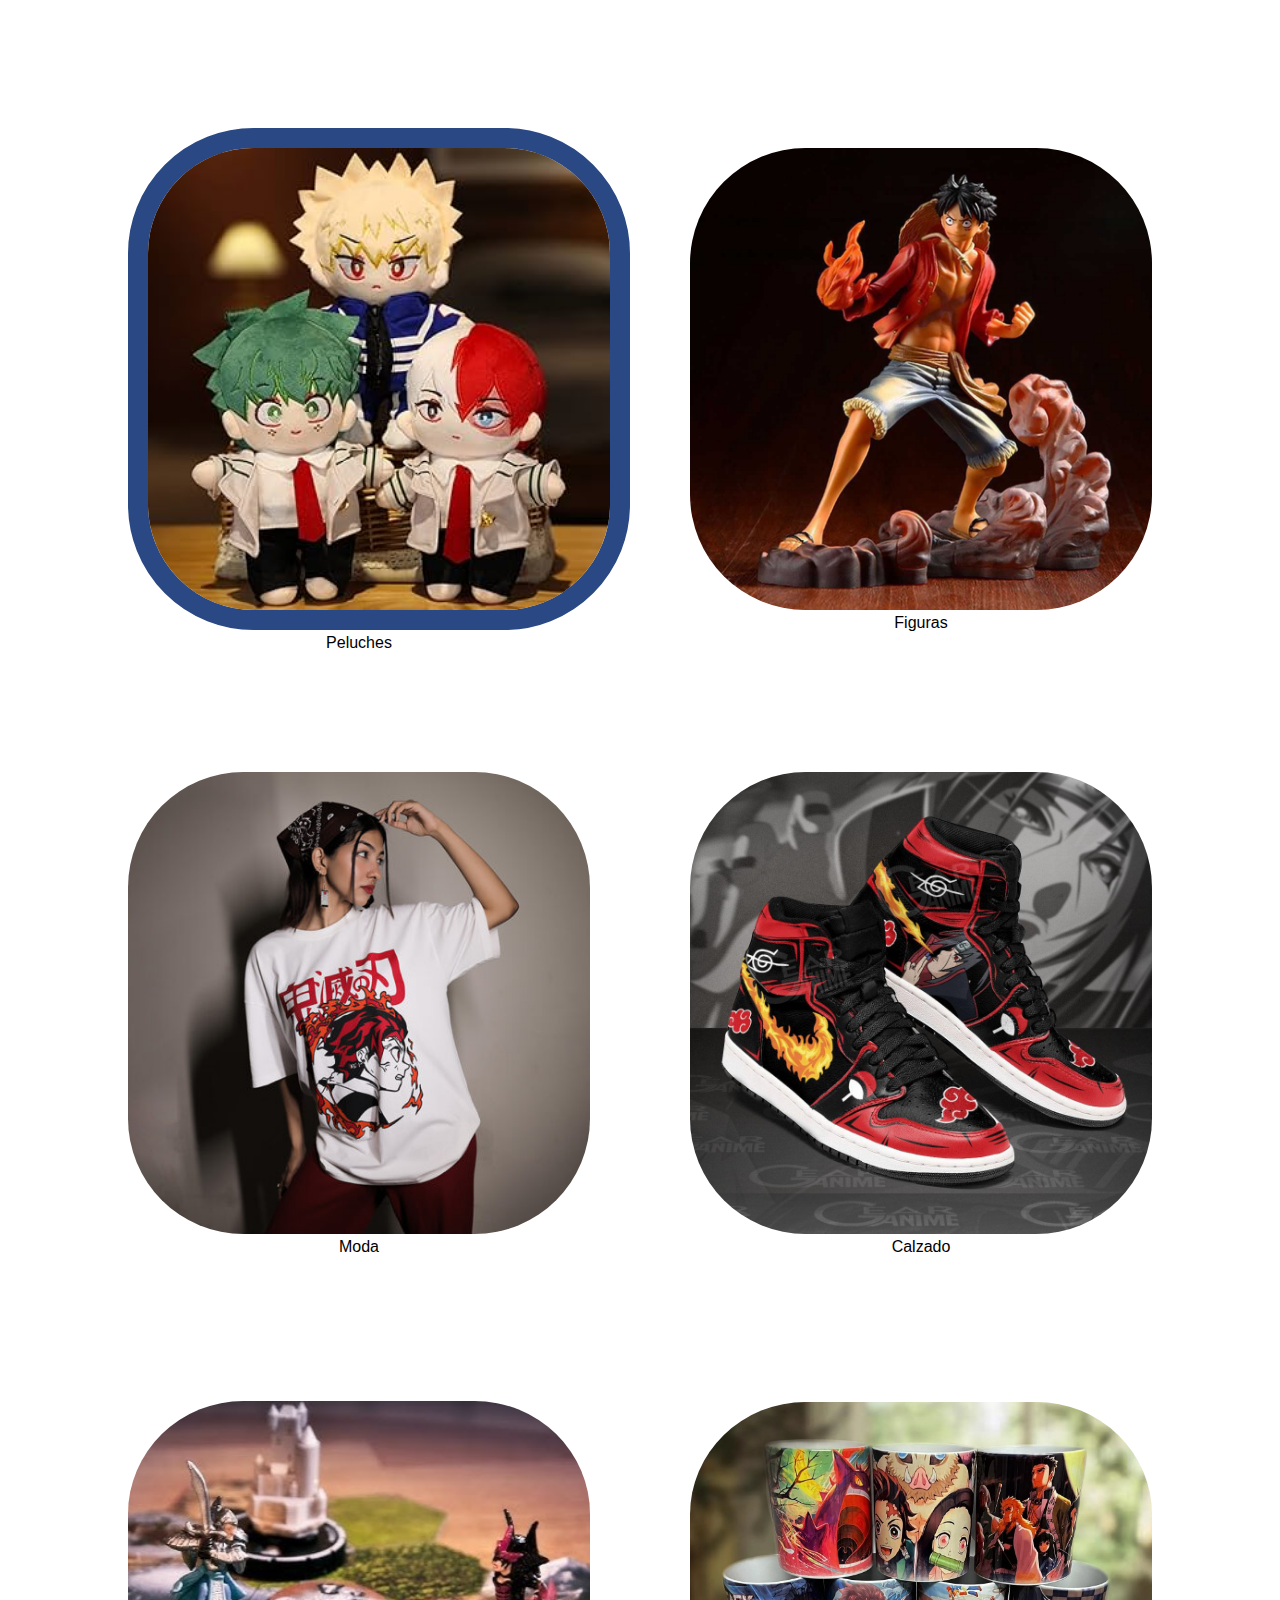
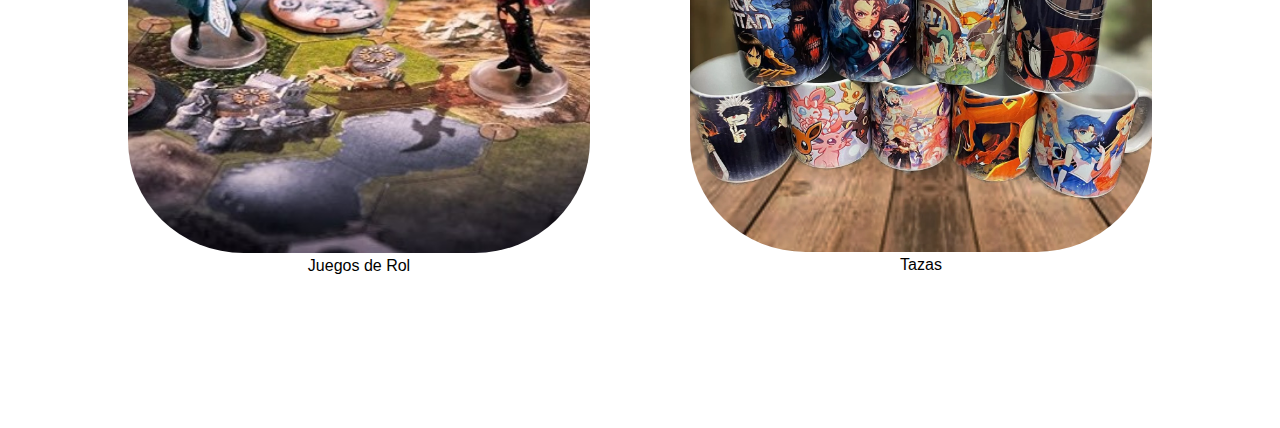
==== commit f5e4b7ce: "updated categories.css & index.html" ====
--- a/index.html
+++ b/index.html
@@ -4,143 +4,43 @@
     <meta charset="UTF-8">
     <meta name="viewport" content="width=device-width, initial-scale=1.0">
     <link rel="stylesheet" href="./css/style.css">
-    <link rel="icon" href="./assets/images-Categories/favicon.png" type="image/x-icon">
+    <link rel="icon" href="./images-Categories/favicon.png" type="image/x-icon">
     <title>KOKO</title>
 </head>
 <body>
-    <div id="banner">
-        <section >
-            <div class="imagen-banner">
-        <img src="./img-banner/imag-banner.png" alt="imagen banner">
-        </div>
-            
-            <div>
-        </div>
-    
-        </section>
-    
-    </div>
+   
     <div id="home">
         <div class="categ-container">
-            <div class="categ-item">
-                <div class="categ-image-container">
-                    <a href="./pages/gallery.html">
-                        <img src="./assets/images-Categories/Categ-img1.jpg" alt="Imagen de peluches">
-                    </a>
-                </div>
+            <div class="categ-item1">
+                <a href="./pages/gallery.html">
+                <img src="./assets/images-Categories/Categ-img1.jpg" alt="Imagen de peluches">
+                </a>
                 <p>Peluches</p>
             </div>
 
-        <div class="categ-item">
-            <div class="categ-image-container">
+            <div class="categ-item2">
                 <img src="./assets/images-Categories/Categ-img2.jpg" alt="Imagen de figuras">
+                <p>Figuras</p>
             </div>
-            <p>Figuras</p>
-        </div>
 
-        <div class="categ-item">
-            <div class="categ-image-container">
+            <div class="categ-item3">
                 <img src="./assets/images-Categories/Categ-img3.jpg" alt="Imagen de modelos de moda">
+                <p>Moda</p>
             </div>
-            <p>Moda</p>
-        </div>
 
-        <div class="categ-item">
-            <div class="categ-image-container">
+            <div class="categ-item4">
                 <img src="./assets/images-Categories/Categ-img4.jpg" alt="Imagen de zapatillas">
+                <p>Calzado</p>
             </div>
-            <p>Calzado</p>
-        </div>
 
-        <div class="categ-item">
-            <div class="categ-image-container">
+            <div class="categ-item5">
                 <img src="./assets/images-Categories/Categ-img5.jpg" alt="Imagen de tablero de rol">
-            </div>
-            <p>Juegos de Rol</p>
-        </div>
-        
-        <div class="categ-item">
-            <div class="categ-image-container">
-                <img src="./assets/images-Categories/Categ-img6.jpg" alt="Imagen de tazas">
-            </div>
-            <p>Tazas</p>
-        </div>
-    </div>
-    <footer>
-    <div id="footer-info">
-
-        <div class="box-footer-info-somos">
-        
-            <div class="text-title">
-                <h4>Sobre nosotras </h4>
-            </div>
-            <div id="paragraph-footer-somos">
-        
-                <p class="text-paragraph-somos"><b>Koko</b> es una tienda en línea especializada en productos de Anime & Manga,
-                    donde los aficionados pueden explorar una amplia gama de artículos relacionados con sus series favoritas. En
-                    nuestro catálogo, encontrarás desde figuras coleccionables y ropa temática hasta cómics y accesorios
-                    exclusivos. Nos enorgullece ser tu destino principal para satisfacer tus pasiones otaku, ofreciendo calidad
-                    y autenticidad en cada producto que vendemos.</p>
+                <p>Juegos de Rol</p>
             </div>
         
+            <div class="categ-item6">
+                <img src="./assets/images-Categories/Categ-img6.jpg" alt="Imagen de tazas">
+                <p>Tazas</p>
+            </div>
         </div>
-        
-        <div class="box-footer-info">
-            <div class="text-title">
-                <h4>Terminos legales</h4>
-            </div>
-        
-            <div class="paragraph-footer">
-                <ul class="text-paragraph">
-                    <li>Aviso Legal</li>
-                    <li>Política envíos</li>
-                    <li>Política de privacidad</li>
-                    <li>Política de devolución y cancelación</li>
-                    <li>Puntos de descuento</li>
-                    <li>Contacto</li>
-                </ul>
-            </div>
-    
-        </div>
-    
-        <div class="box-footer-info">
-            <div class="text-title">
-                <h4>Artículos destacados</h4>
-            </div>
-    
-            <div class="paragraph-footer">
-                <ul class="text-paragraph">
-    
-                    <li>Figuras de anime</li>
-                    <li>Zapatillas de anime</li>
-                    <li>Toallas de anime</li>
-                    <li>Tazas de anime</li>
-                    <li>Sudaderas de anime</li>
-                    <li>Camisetas de anime</li>
-                    
-                </ul>
-            </div>
-    
-        </div>
-    
-            </div>
-            
-                <section id="redes">
-                    <div class="footer_redes">
-                        <div id="payment-method">
-                            <img class="payment" src="./assets/images-footer-redes/visa.png" alt="">
-                            <img class="payment" src="./assets/images-footer-redes/paypal.png" alt="">
-                            <img class="payment" src="./assets/images-footer-redes/bizum.png" alt="">
-                        </div>
-                        <p class="redes_p">&copy; Copyright 2108-2023</p>
-                        <div id="redes_sociales">
-                            <a href="https://www.instagram.com/" target="_blank"><img class="iconos_redes" src="./assets/images-footer-redes/instagram.png" alt="Icon instagram"></a>
-                            <a href="https://www.facebook.com/?locale=es_ES" target="_blank"><img class="iconos_redes" src="./assets/images-footer-redes/facebook.png" alt="Icon facebook"></a>
-                            <a href="https://www.google.com/intl/es/account/about/" target="_blank"><img class="iconos_redes" src="./assets/images-footer-redes/google.png" alt="Icon google">
-                            <a href="https://es.linkedin.com/" target="_blank"><img class="iconos_redes" src="./assets/images-footer-redes/likedln.png" alt="Icon likedln"></a>
-                        </div>
-                    </div>  
-        </section>
-    </footer>
-</body>
-</html>+    </div>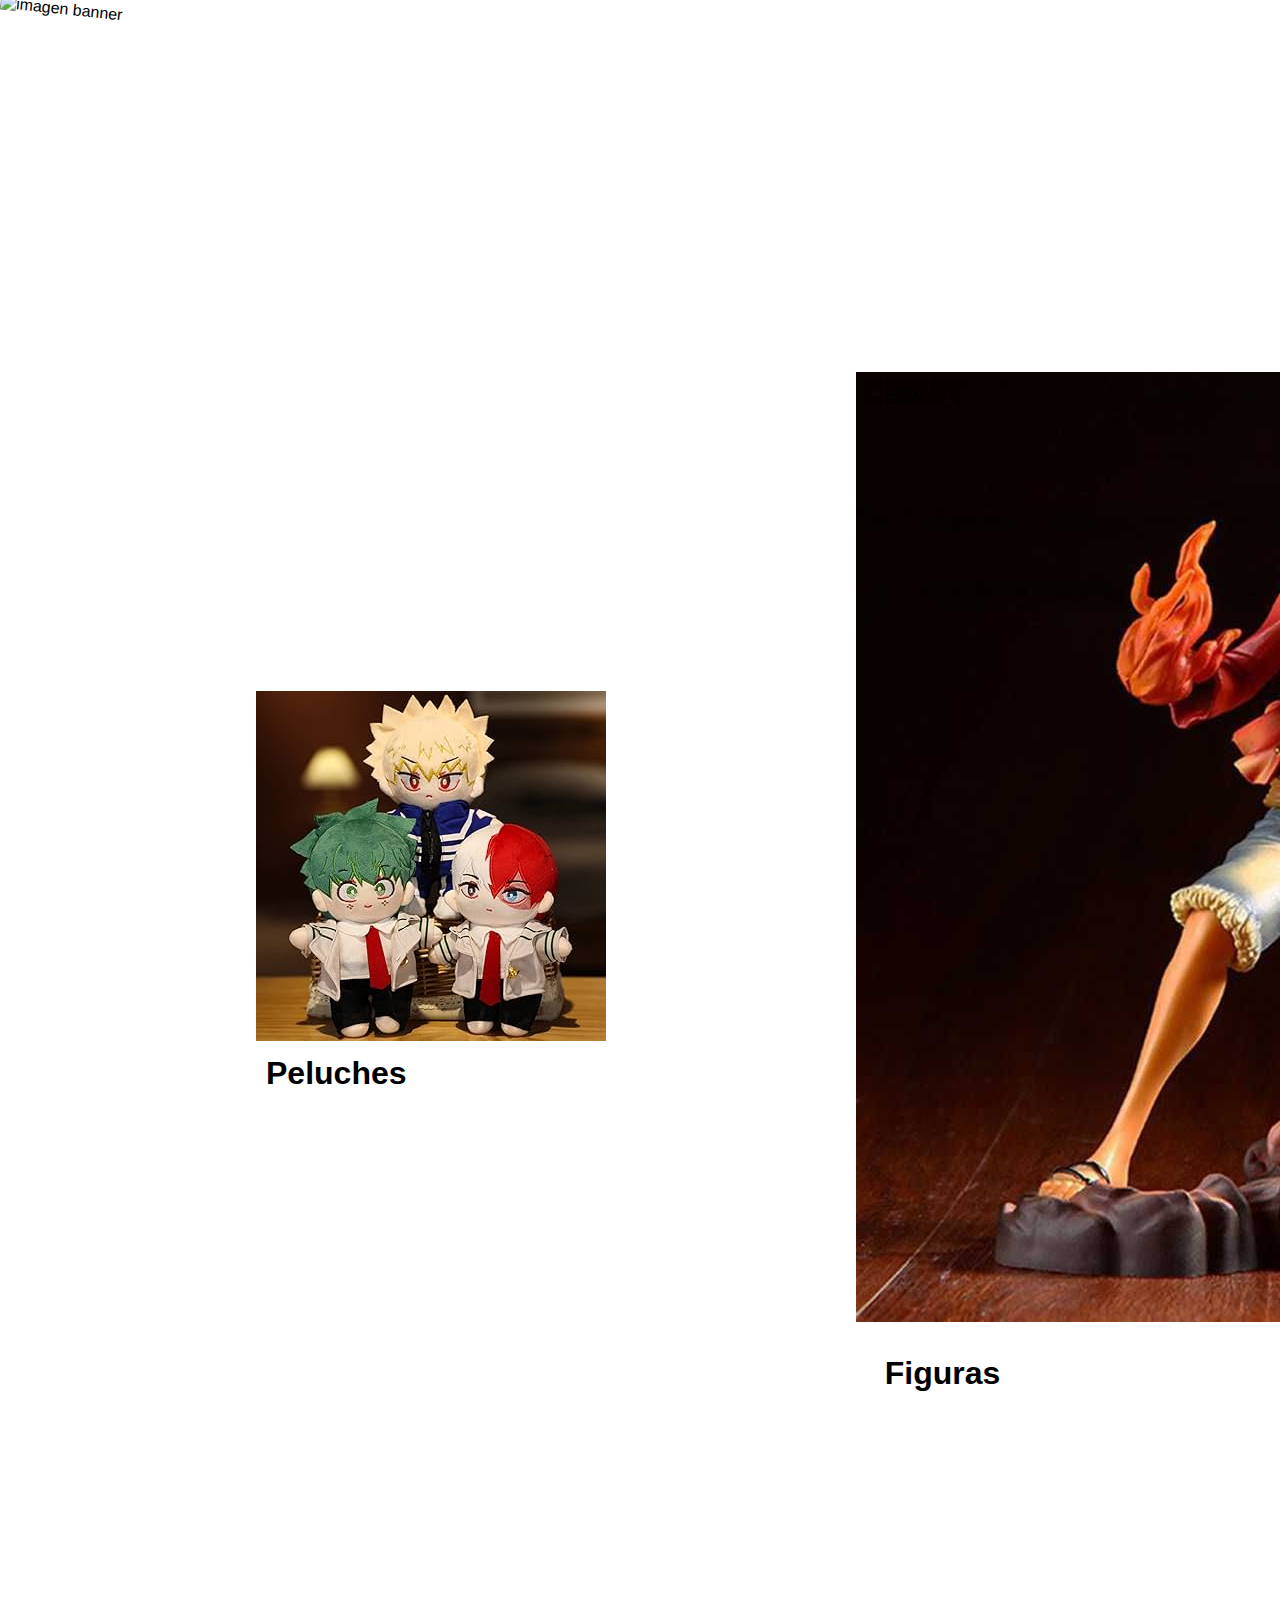
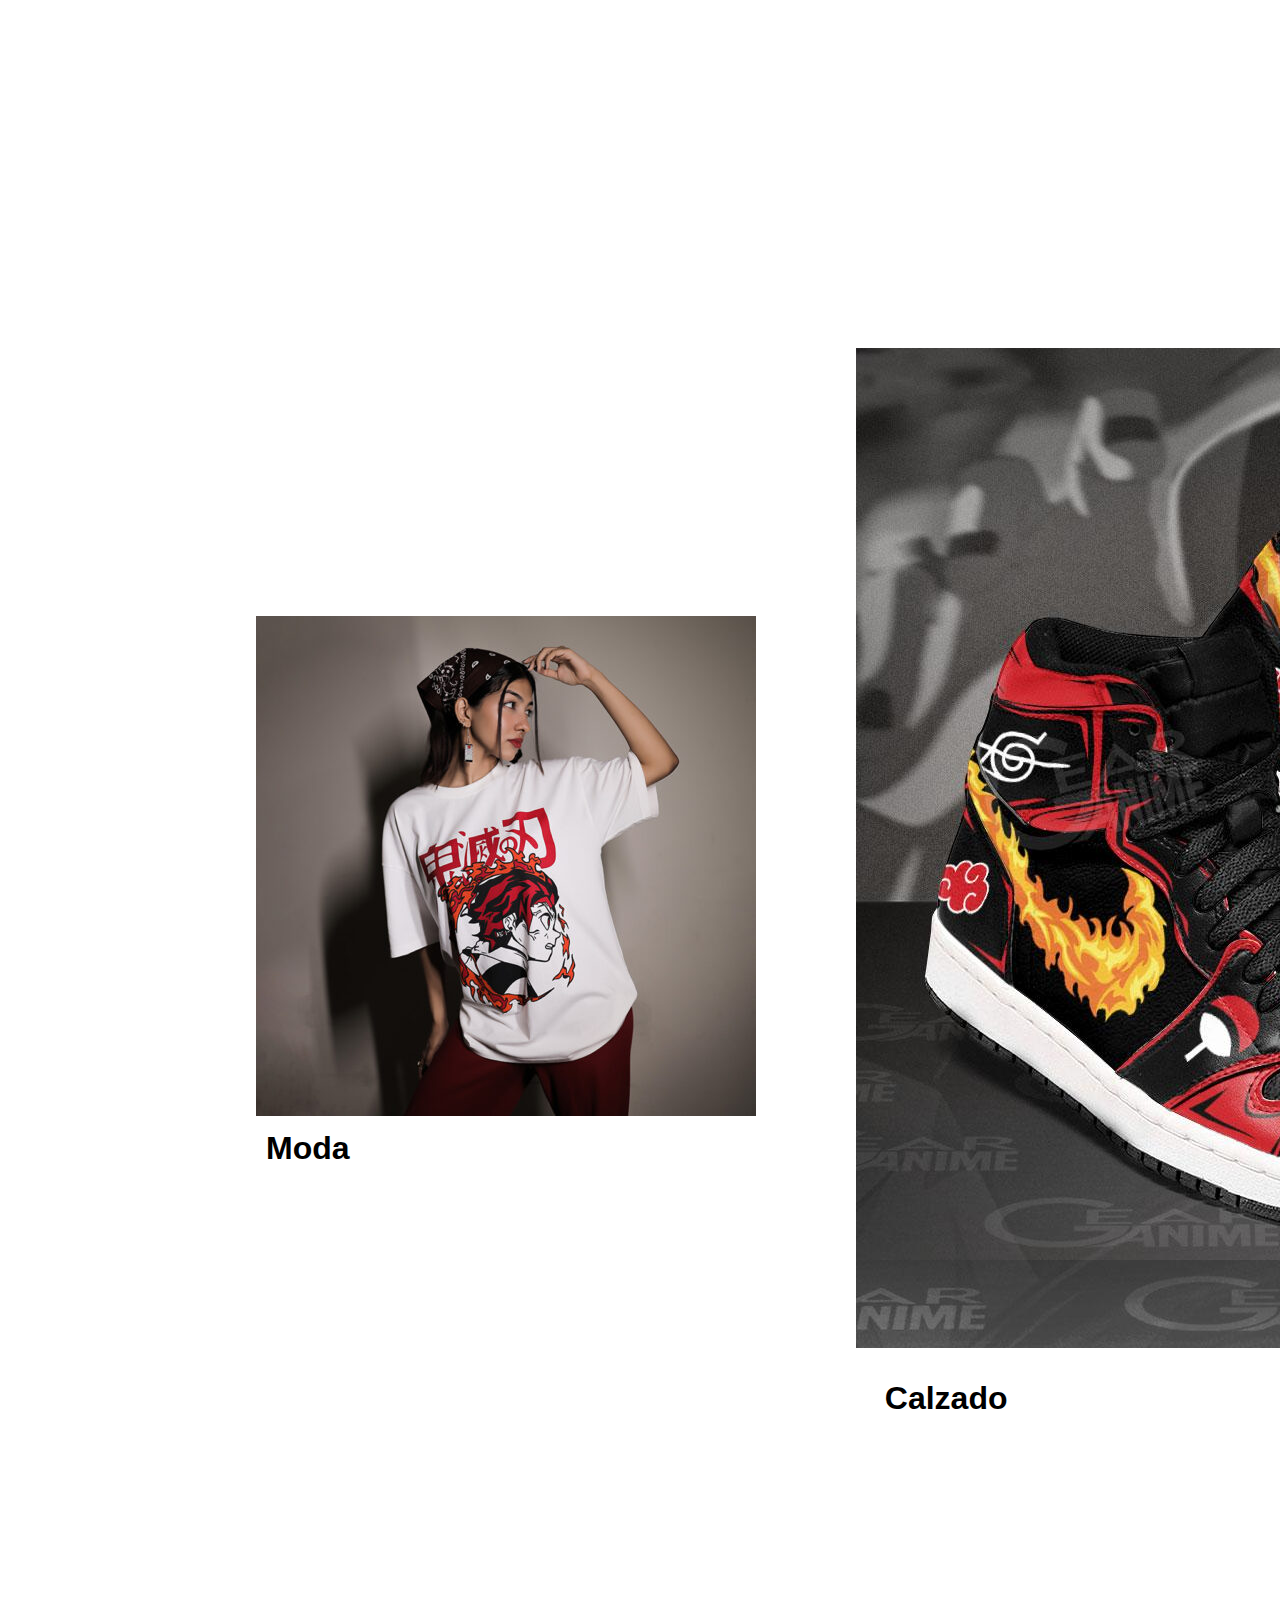
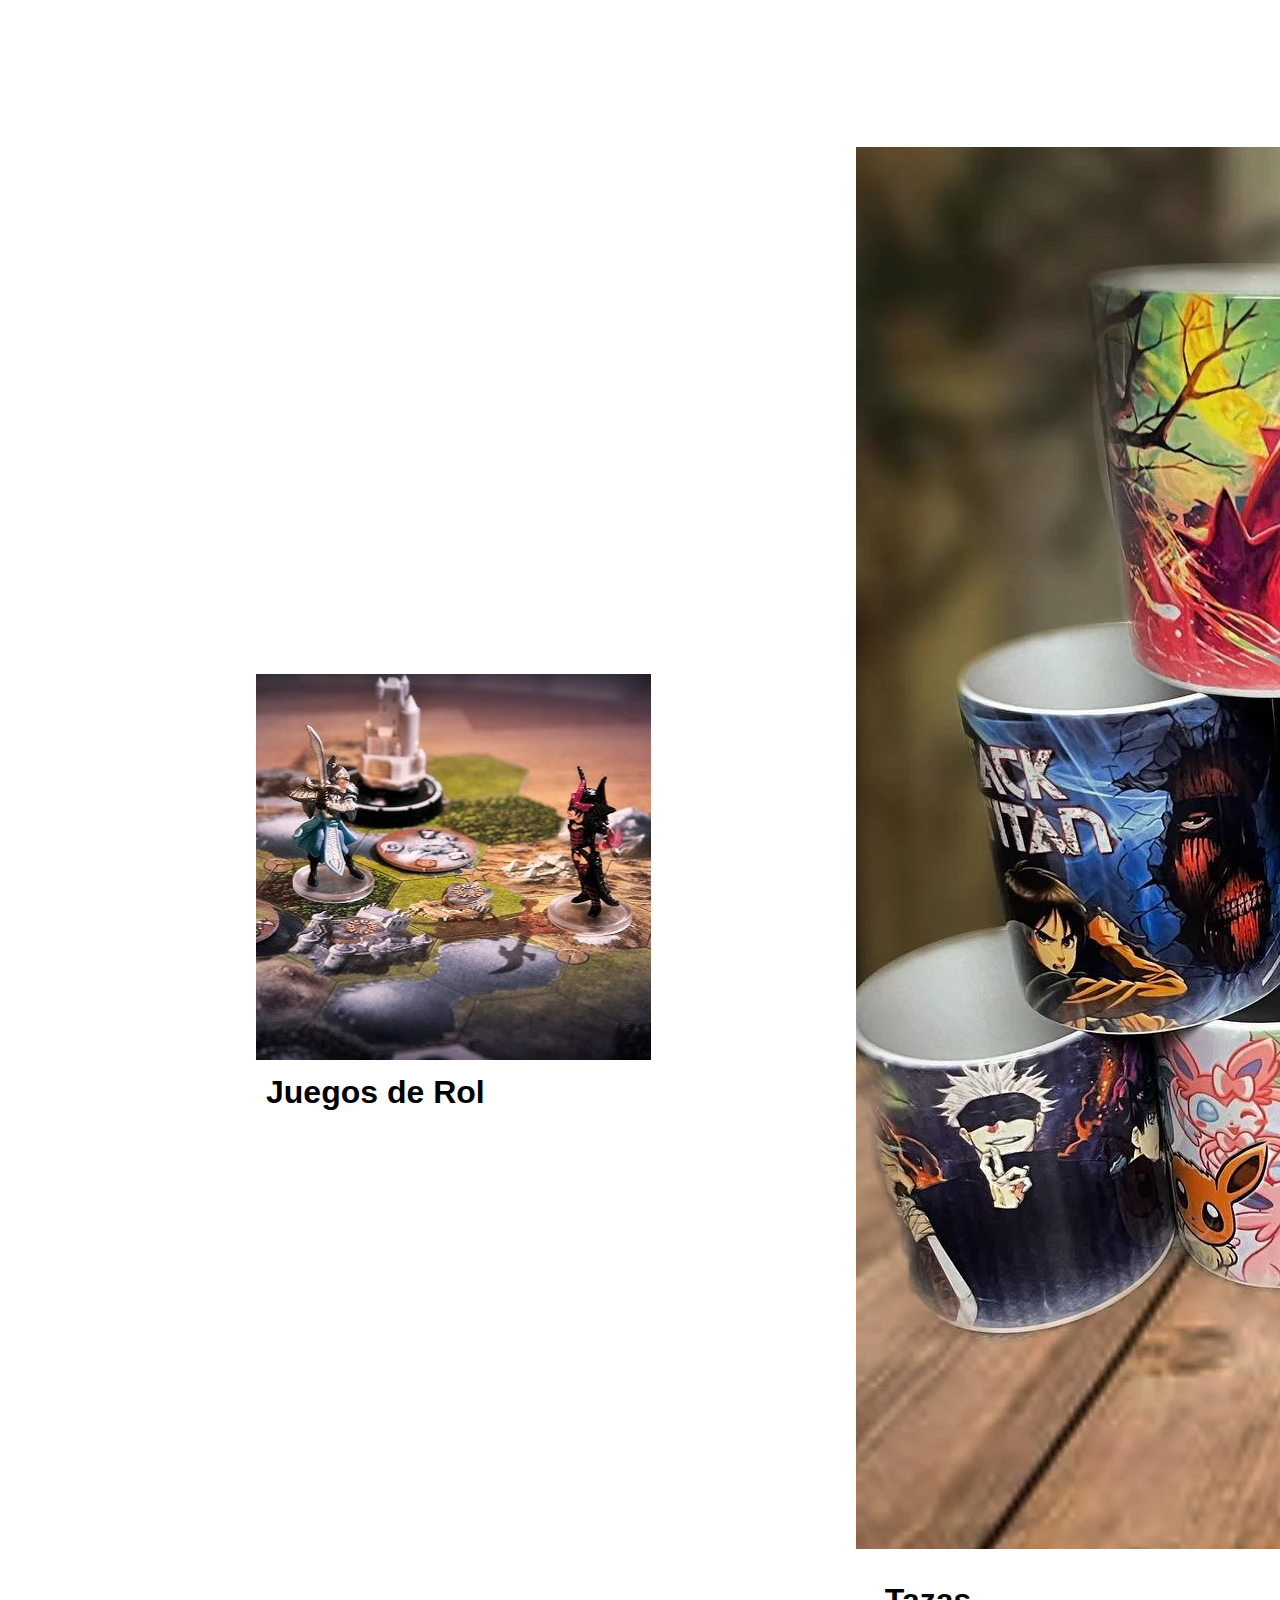
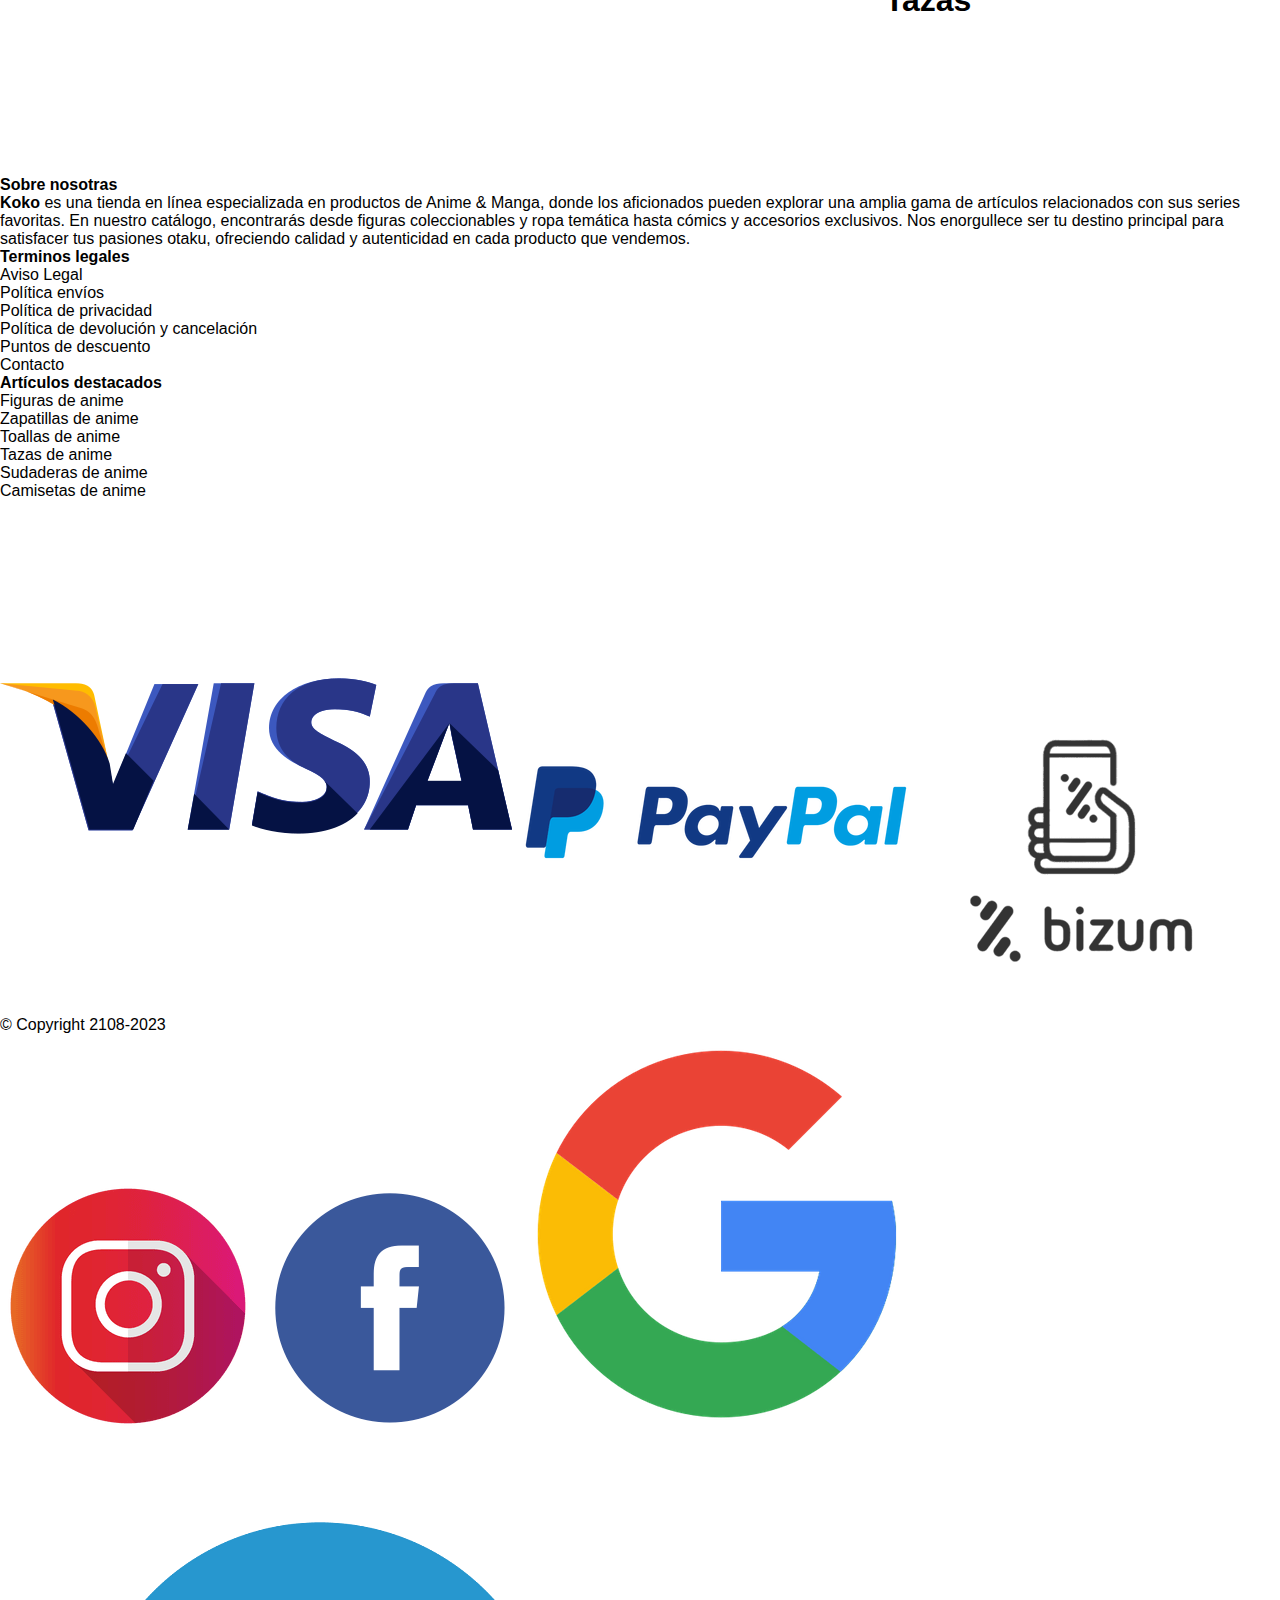
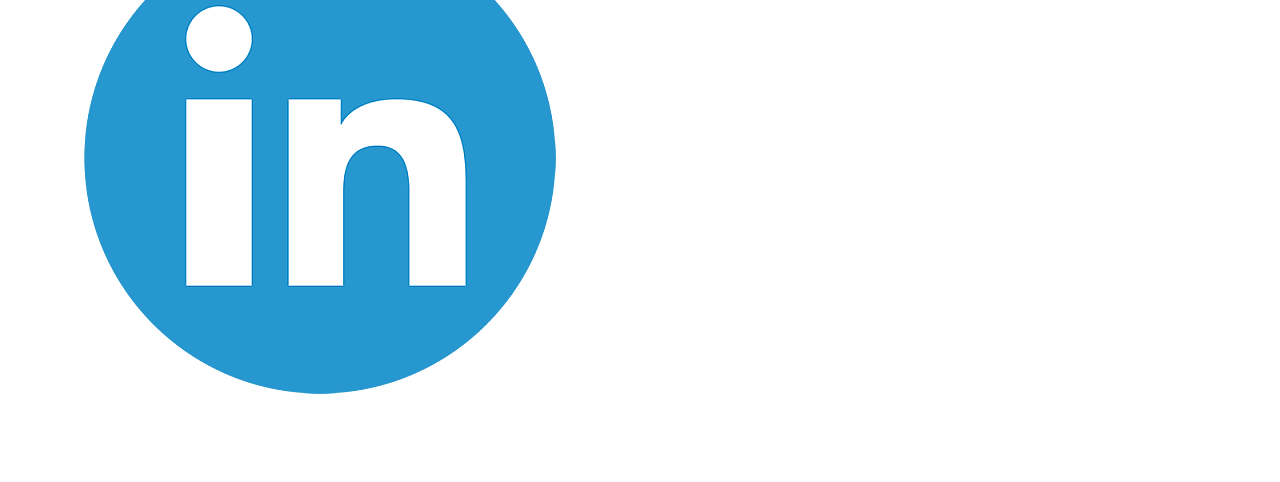
==== commit d48dd8b7: "Merge branch 'dev' of https://github.com/BrusmelGil/Koko into dev" ====
--- a/index.html
+++ b/index.html
@@ -4,43 +4,143 @@
     <meta charset="UTF-8">
     <meta name="viewport" content="width=device-width, initial-scale=1.0">
     <link rel="stylesheet" href="./css/style.css">
-    <link rel="icon" href="./images-Categories/favicon.png" type="image/x-icon">
+    <link rel="icon" href="./assets/images-Categories/favicon.png" type="image/x-icon">
     <title>KOKO</title>
 </head>
 <body>
-   
+    <div id="banner">
+        <section >
+            <div class="imagen-banner">
+        <img src="./assets/img-banner/imag-banner.png" alt="imagen banner">
+        </div>
+            
+            <div>
+        </div>
+    
+        </section>
+    
+    </div>
     <div id="home">
         <div class="categ-container">
-            <div class="categ-item1">
-                <a href="./pages/gallery.html">
-                <img src="./assets/images-Categories/Categ-img1.jpg" alt="Imagen de peluches">
-                </a>
+            <div class="categ-item">
+                <div class="categ-image-container">
+                    <a href="./pages/gallery.html">
+                        <img src="./assets/images-Categories/Categ-img1.jpg" alt="Imagen de peluches">
+                    </a>
+                </div>
                 <p>Peluches</p>
             </div>
 
-            <div class="categ-item2">
+        <div class="categ-item">
+            <div class="categ-image-container">
                 <img src="./assets/images-Categories/Categ-img2.jpg" alt="Imagen de figuras">
-                <p>Figuras</p>
             </div>
+            <p>Figuras</p>
+        </div>
 
-            <div class="categ-item3">
+        <div class="categ-item">
+            <div class="categ-image-container">
                 <img src="./assets/images-Categories/Categ-img3.jpg" alt="Imagen de modelos de moda">
-                <p>Moda</p>
             </div>
+            <p>Moda</p>
+        </div>
 
-            <div class="categ-item4">
+        <div class="categ-item">
+            <div class="categ-image-container">
                 <img src="./assets/images-Categories/Categ-img4.jpg" alt="Imagen de zapatillas">
-                <p>Calzado</p>
             </div>
+            <p>Calzado</p>
+        </div>
 
-            <div class="categ-item5">
+        <div class="categ-item">
+            <div class="categ-image-container">
                 <img src="./assets/images-Categories/Categ-img5.jpg" alt="Imagen de tablero de rol">
-                <p>Juegos de Rol</p>
+            </div>
+            <p>Juegos de Rol</p>
+        </div>
+        
+        <div class="categ-item">
+            <div class="categ-image-container">
+                <img src="./assets/images-Categories/Categ-img6.jpg" alt="Imagen de tazas">
+            </div>
+            <p>Tazas</p>
+        </div>
+    </div>
+    <footer>
+    <div id="footer-info">
+
+        <div class="box-footer-info-somos">
+        
+            <div class="text-title">
+                <h4>Sobre nosotras </h4>
+            </div>
+            <div id="paragraph-footer-somos">
+        
+                <p class="text-paragraph-somos"><b>Koko</b> es una tienda en línea especializada en productos de Anime & Manga,
+                    donde los aficionados pueden explorar una amplia gama de artículos relacionados con sus series favoritas. En
+                    nuestro catálogo, encontrarás desde figuras coleccionables y ropa temática hasta cómics y accesorios
+                    exclusivos. Nos enorgullece ser tu destino principal para satisfacer tus pasiones otaku, ofreciendo calidad
+                    y autenticidad en cada producto que vendemos.</p>
             </div>
         
-            <div class="categ-item6">
-                <img src="./assets/images-Categories/Categ-img6.jpg" alt="Imagen de tazas">
-                <p>Tazas</p>
+        </div>
+        
+        <div class="box-footer-info">
+            <div class="text-title">
+                <h4>Terminos legales</h4>
             </div>
+        
+            <div class="paragraph-footer">
+                <ul class="text-paragraph">
+                    <li>Aviso Legal</li>
+                    <li>Política envíos</li>
+                    <li>Política de privacidad</li>
+                    <li>Política de devolución y cancelación</li>
+                    <li>Puntos de descuento</li>
+                    <li>Contacto</li>
+                </ul>
+            </div>
+    
         </div>
-    </div>+    
+        <div class="box-footer-info">
+            <div class="text-title">
+                <h4>Artículos destacados</h4>
+            </div>
+    
+            <div class="paragraph-footer">
+                <ul class="text-paragraph">
+    
+                    <li>Figuras de anime</li>
+                    <li>Zapatillas de anime</li>
+                    <li>Toallas de anime</li>
+                    <li>Tazas de anime</li>
+                    <li>Sudaderas de anime</li>
+                    <li>Camisetas de anime</li>
+                    
+                </ul>
+            </div>
+    
+        </div>
+    
+            </div>
+            
+                <section id="redes">
+                    <div class="footer_redes">
+                        <div id="payment-method">
+                            <img class="payment" src="./assets/images-footer-redes/visa.png" alt="">
+                            <img class="payment" src="./assets/images-footer-redes/paypal.png" alt="">
+                            <img class="payment" src="./assets/images-footer-redes/bizum.png" alt="">
+                        </div>
+                        <p class="redes_p">&copy; Copyright 2108-2023</p>
+                        <div id="redes_sociales">
+                            <a href="https://www.instagram.com/" target="_blank"><img class="iconos_redes" src="./assets/images-footer-redes/instagram.png" alt="Icon instagram"></a>
+                            <a href="https://www.facebook.com/?locale=es_ES" target="_blank"><img class="iconos_redes" src="./assets/images-footer-redes/facebook.png" alt="Icon facebook"></a>
+                            <a href="https://www.google.com/intl/es/account/about/" target="_blank"><img class="iconos_redes" src="./assets/images-footer-redes/google.png" alt="Icon google">
+                            <a href="https://es.linkedin.com/" target="_blank"><img class="iconos_redes" src="./assets/images-footer-redes/likedln.png" alt="Icon likedln"></a>
+                        </div>
+                    </div>  
+        </section>
+    </footer>
+</body>
+</html>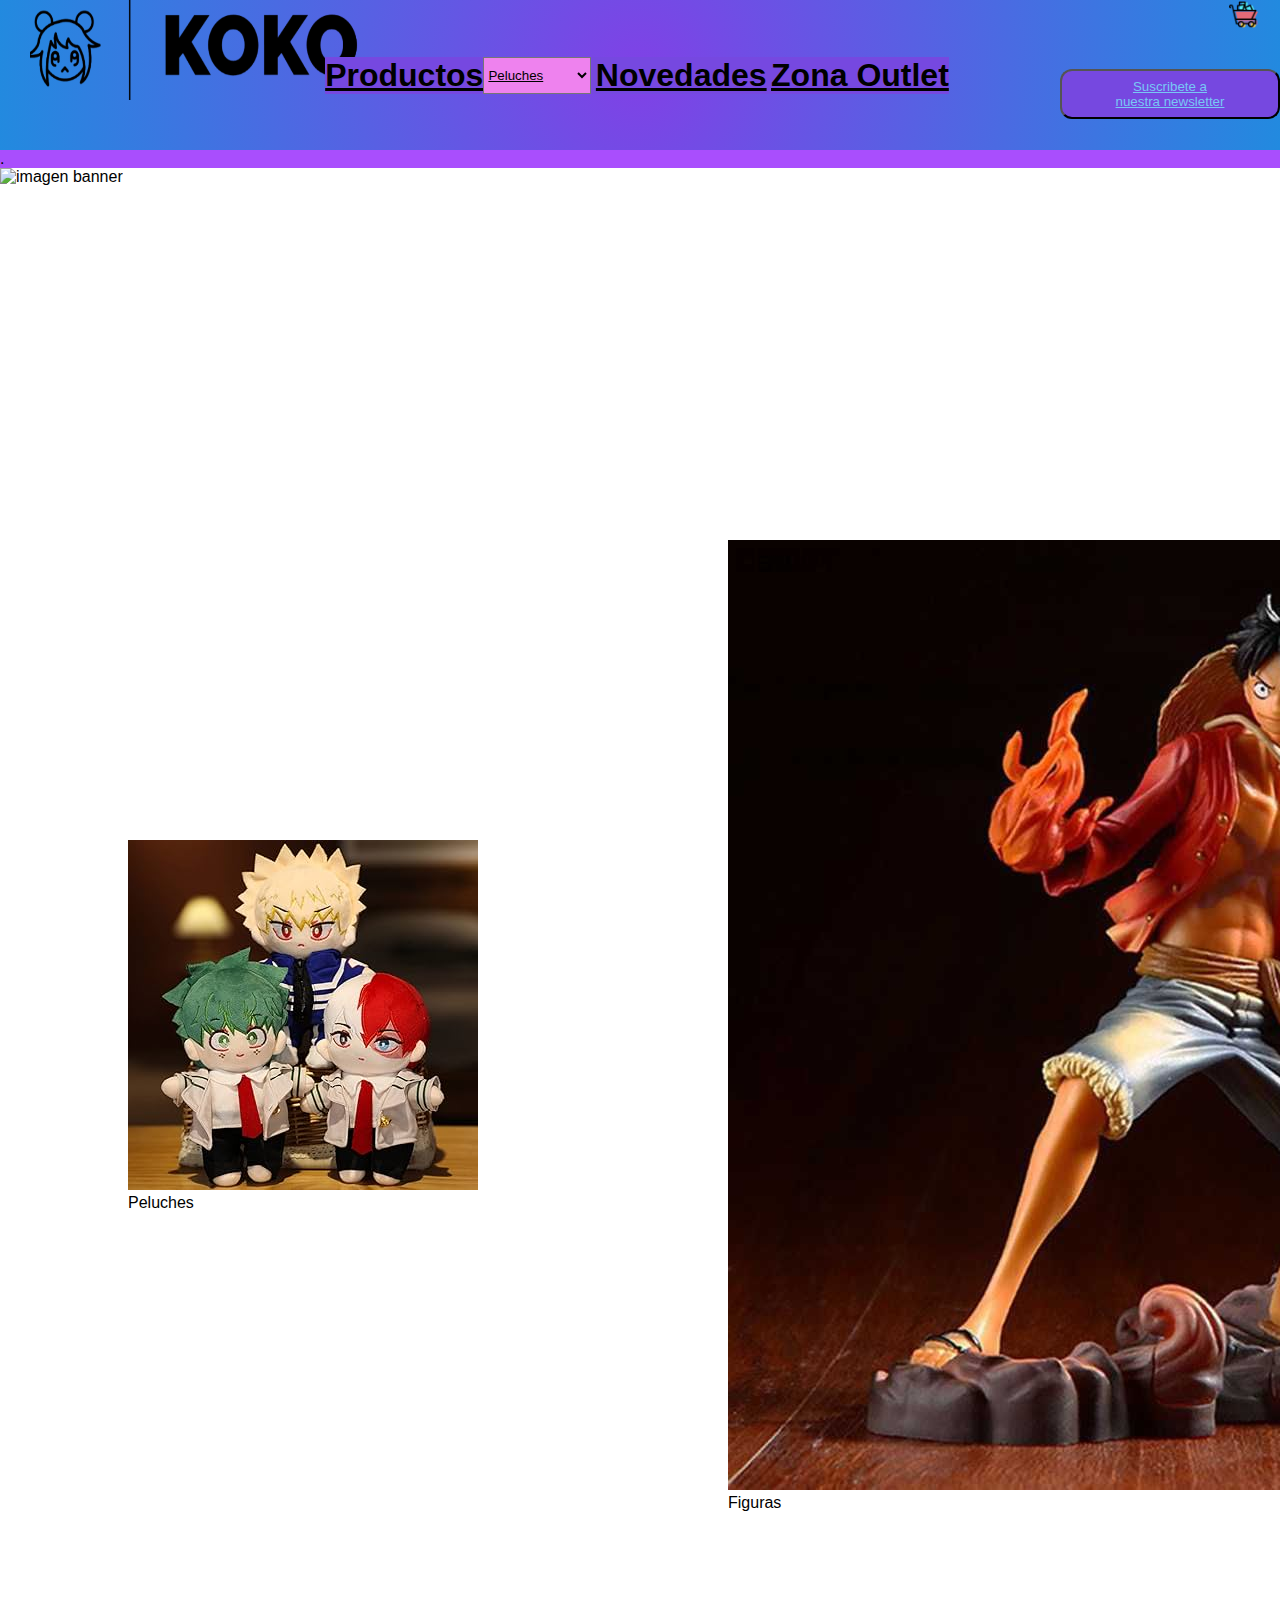
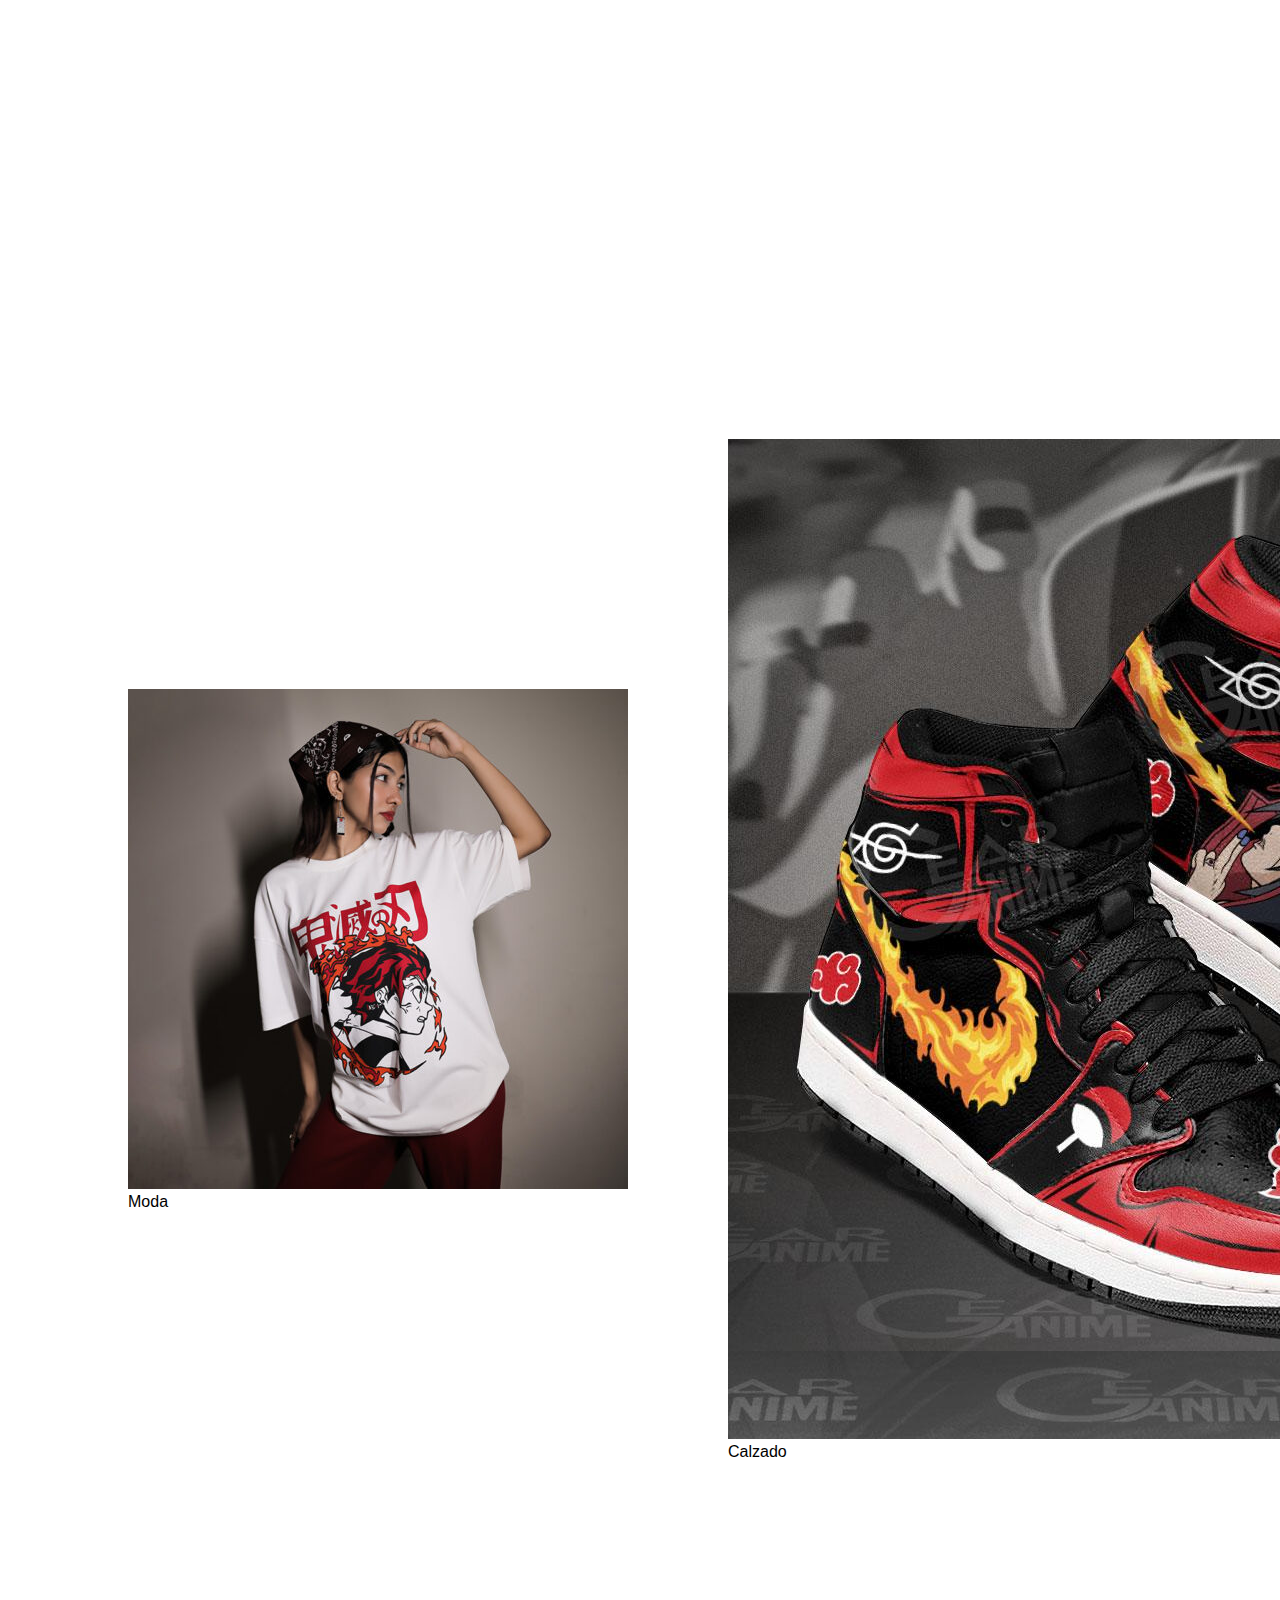
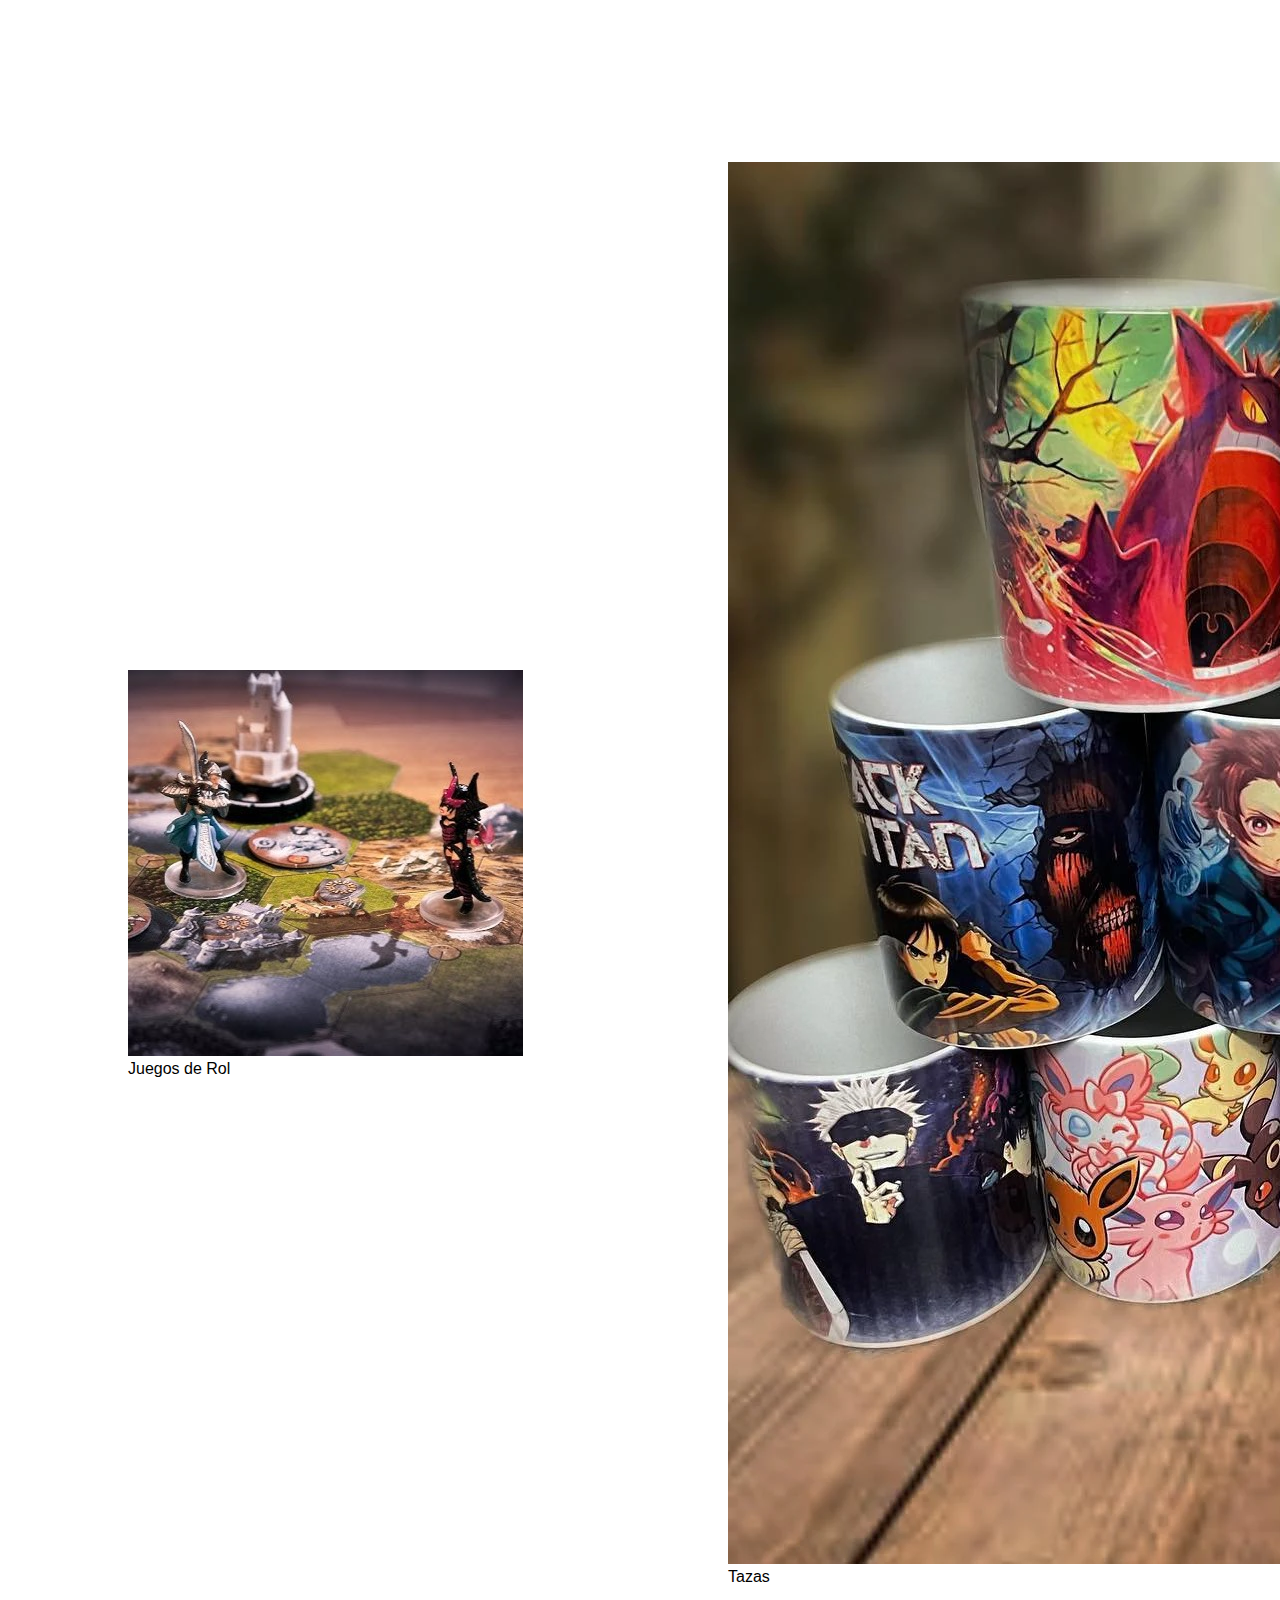
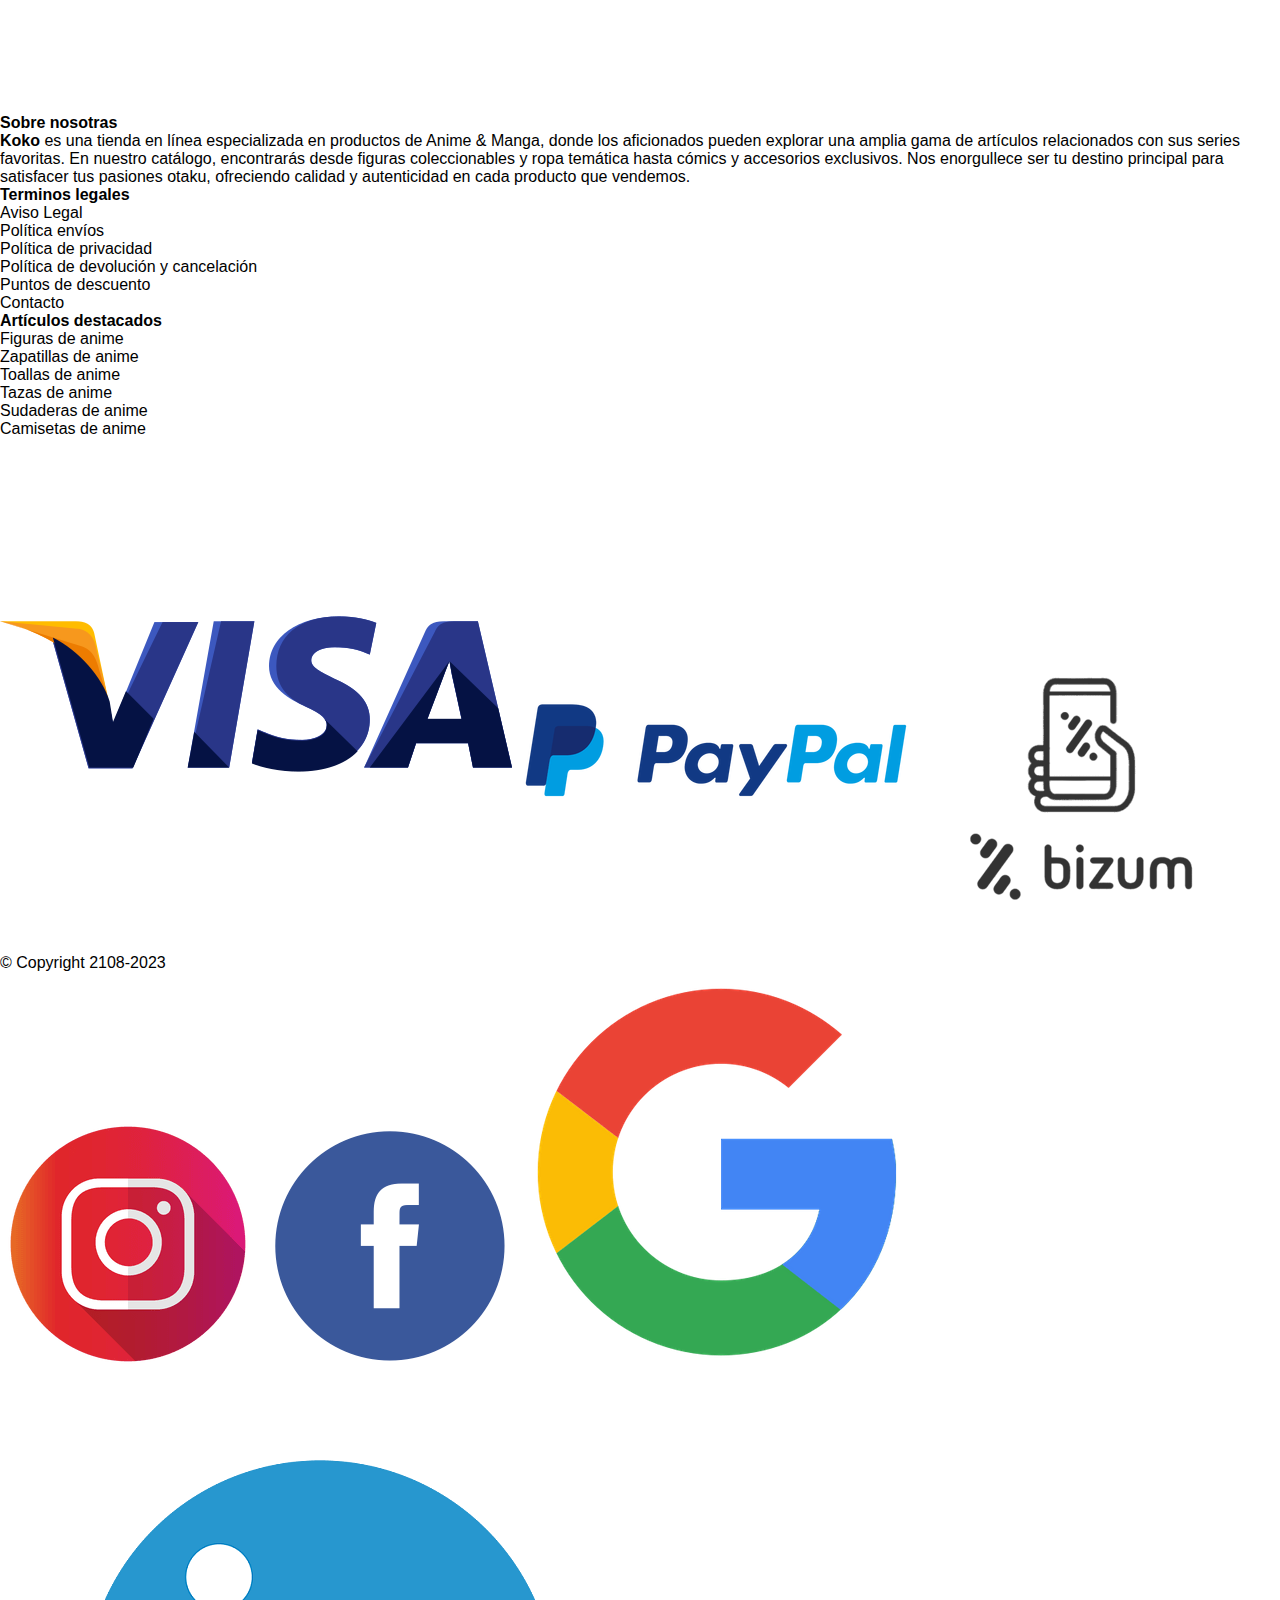
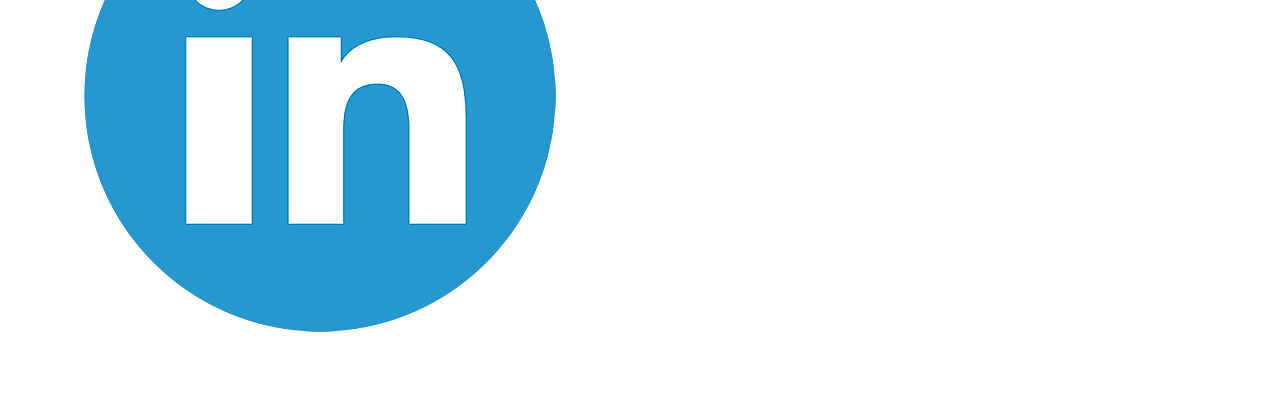
==== commit cab15108: "fixed header" ====
--- a/index.html
+++ b/index.html
@@ -8,6 +8,36 @@
     <title>KOKO</title>
 </head>
 <body>
+    <header>
+        <div class="box">
+          <img class="logo" src="assets/img-header/logoKOKO-fotor-20231025165815.png" />
+        </div>
+        <div class="barranav">
+          <nav class="navbar">
+            <ul>
+              <li>
+                <a>
+                  <label for="productos">Productos</label>
+                  <select name="products" id="products">
+                    <option value="peluches">Peluches</option>
+                    <option value="figuras">Figuras</option>
+                    <option value="moda">Moda</option>
+                    <option value="calzada">Calzado</option>
+                    <option value="juegos">Juegos de Rol</option>
+                    <option value="tazas">Tazas</option>
+                  </select></a>
+              </li>
+              <li><a href="#">Novedades</a></li>
+              <li><a href="#">Zona Outlet</a></li>
+            </ul>
+          </nav>
+        </div>
+        <img class="shopping" src="assets/img-header/shopping-cart-3_icon-icons.com_63429.png">
+    <button class="botonsuscribe">Suscribete a nuestra newsletter</button>
+
+        
+      </header>
+      <div class="separator">.</div>
     <div id="banner">
         <section >
             <div class="imagen-banner">
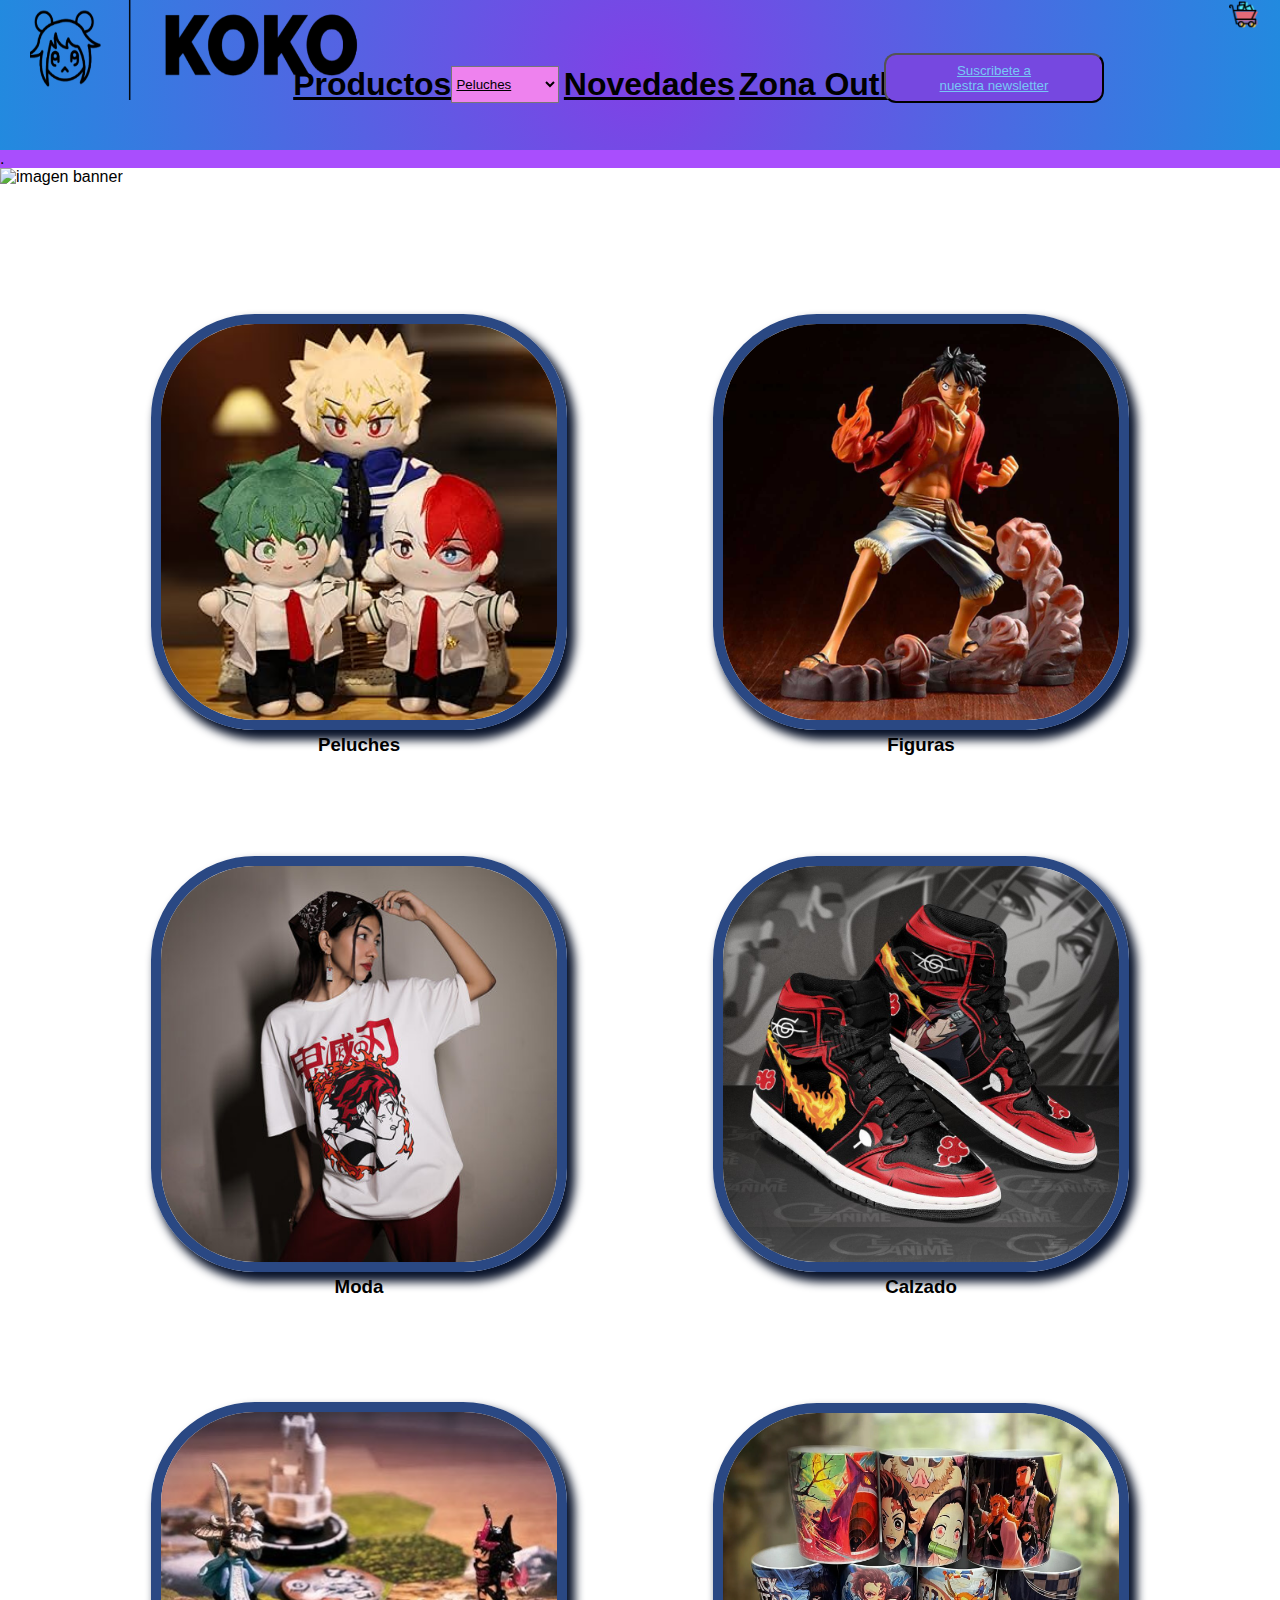
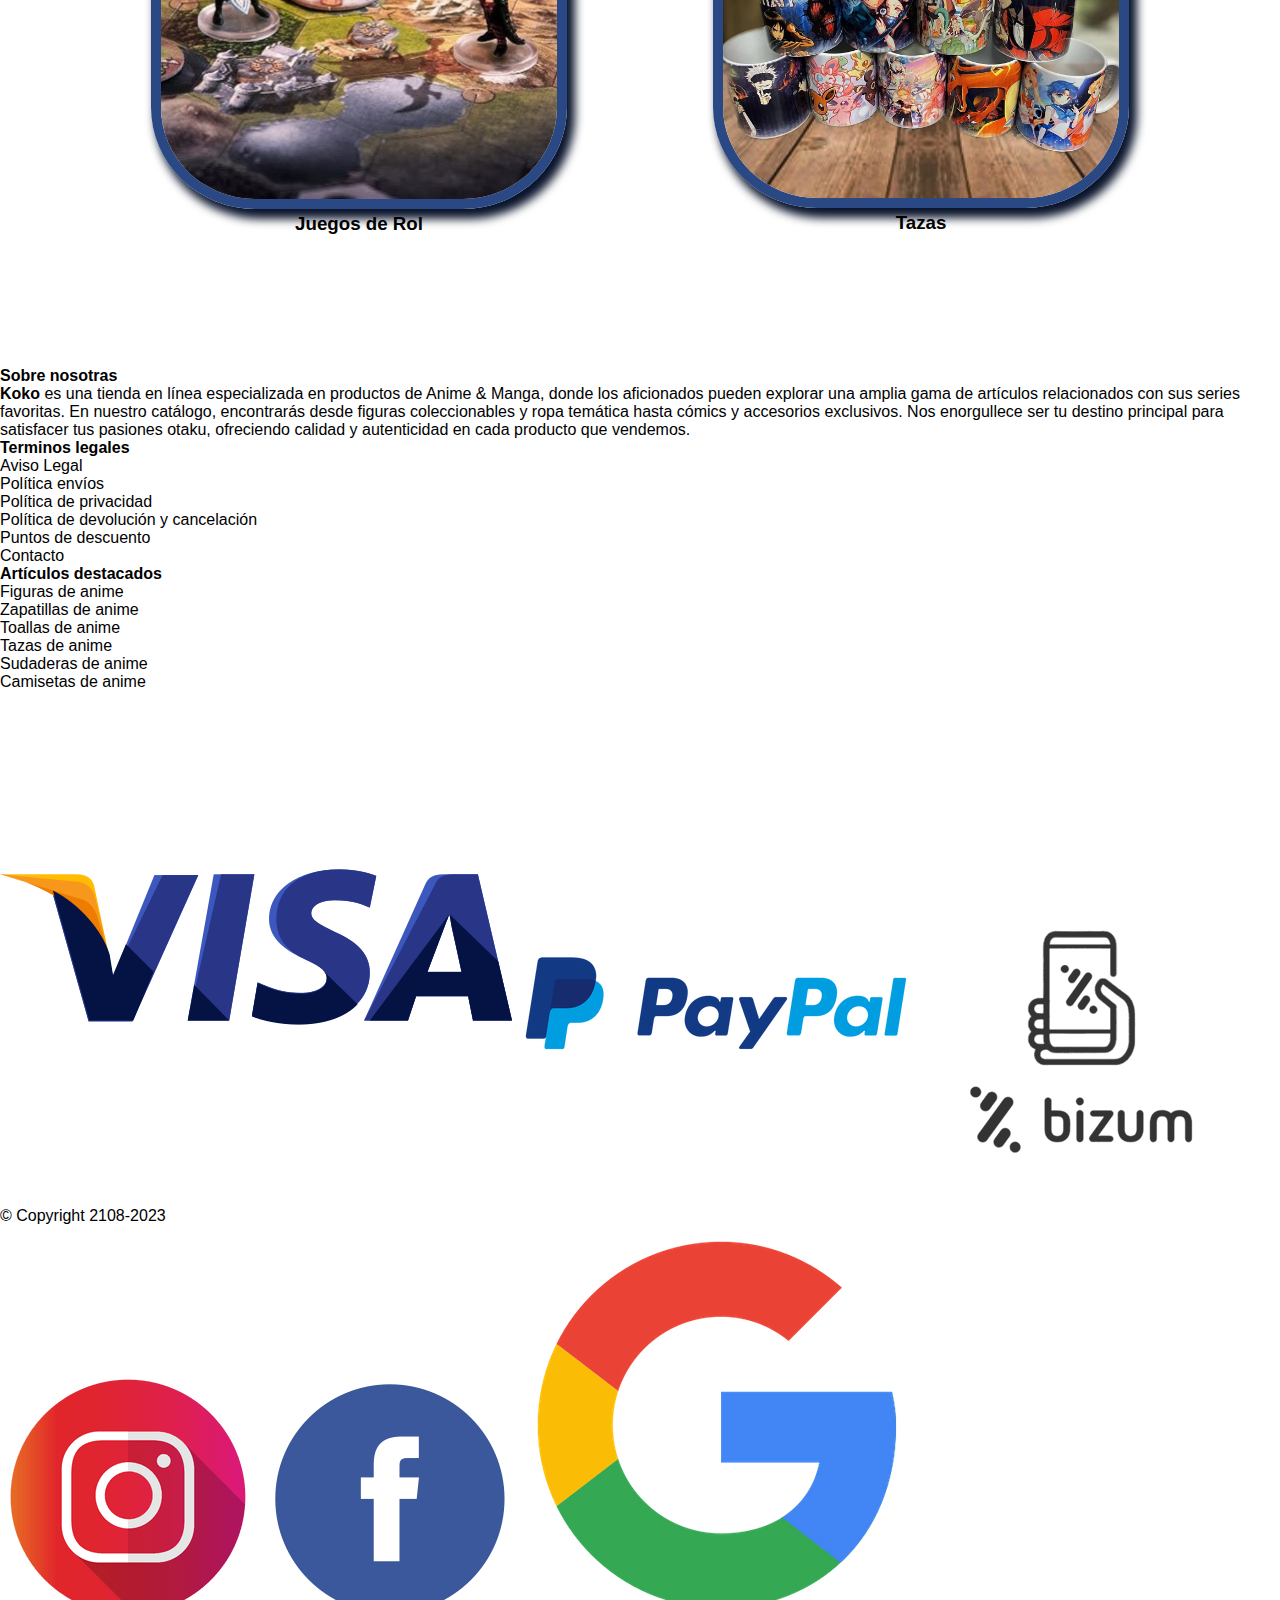
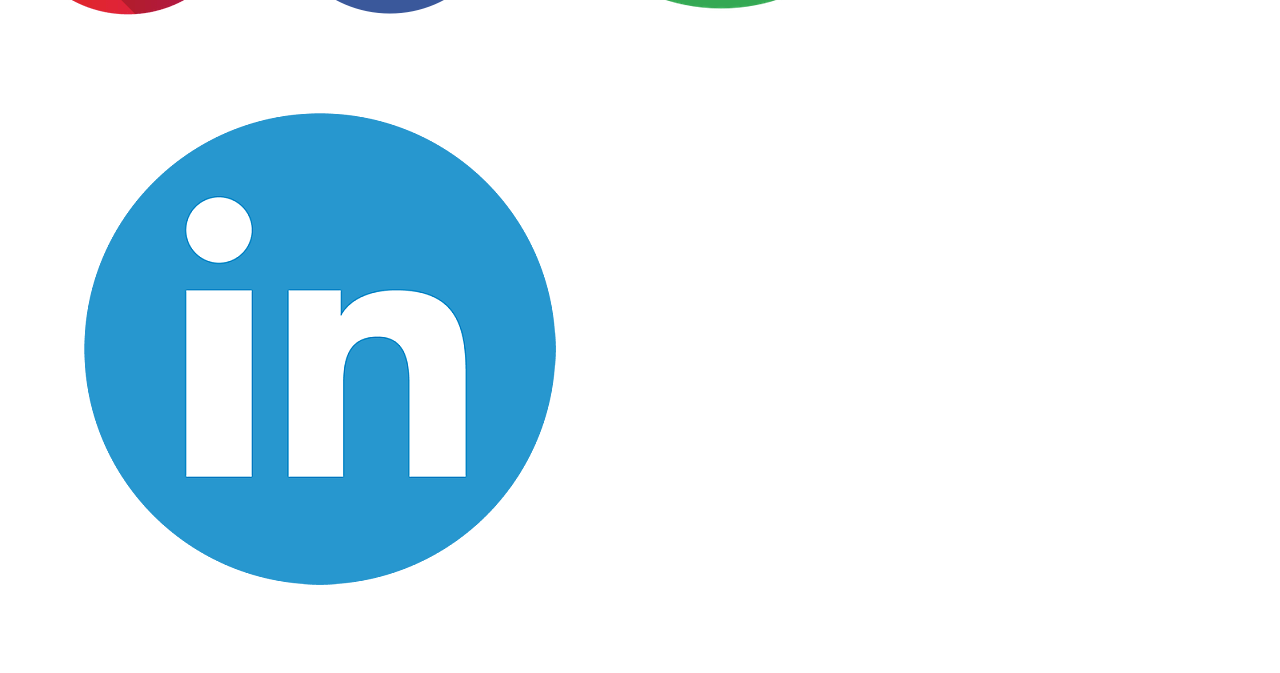
==== commit 6d8b804f: "Merge branch 'dev' of https://github.com/BrusmelGil/Koko into dev" ====
--- a/index.html
+++ b/index.html
@@ -12,7 +12,7 @@
         <div class="box">
           <img class="logo" src="assets/img-header/logoKOKO-fotor-20231025165815.png" />
         </div>
-        <div class="barranav">
+        <div class="barra">
           <nav class="navbar">
             <ul>
               <li>
@@ -33,7 +33,9 @@
           </nav>
         </div>
         <img class="shopping" src="assets/img-header/shopping-cart-3_icon-icons.com_63429.png">
-    <button class="botonsuscribe">Suscribete a nuestra newsletter</button>
+    <a href="pages/form.html">
+        <button class="botonsuscribe">Suscribete a nuestra newsletter</button>
+    </a>
 
         
       </header>
@@ -52,51 +54,41 @@
     </div>
     <div id="home">
         <div class="categ-container">
-            <div class="categ-item">
-                <div class="categ-image-container">
-                    <a href="./pages/gallery.html">
-                        <img src="./assets/images-Categories/Categ-img1.jpg" alt="Imagen de peluches">
-                    </a>
-                </div>
-                <p>Peluches</p>
+            <div class="categ-item1">
+                <a href="./pages/gallery.html">
+                <img src="./assets/images-Categories/Categ-img1.jpg" alt="Imagen de peluches">
+                </a>
+                <h3>Peluches</h3>
             </div>
 
-        <div class="categ-item">
-            <div class="categ-image-container">
+            <div class="categ-item2">
                 <img src="./assets/images-Categories/Categ-img2.jpg" alt="Imagen de figuras">
+                <h3>Figuras</h3>
             </div>
-            <p>Figuras</p>
-        </div>
 
-        <div class="categ-item">
-            <div class="categ-image-container">
+            <div class="categ-item3">
                 <img src="./assets/images-Categories/Categ-img3.jpg" alt="Imagen de modelos de moda">
+                <h3>Moda</h3>
             </div>
-            <p>Moda</p>
-        </div>
 
-        <div class="categ-item">
-            <div class="categ-image-container">
+            <div class="categ-item4">
                 <img src="./assets/images-Categories/Categ-img4.jpg" alt="Imagen de zapatillas">
+                <h3>Calzado</h3>
             </div>
-            <p>Calzado</p>
-        </div>
 
-        <div class="categ-item">
-            <div class="categ-image-container">
+            <div class="categ-item5">
                 <img src="./assets/images-Categories/Categ-img5.jpg" alt="Imagen de tablero de rol">
+                <h3>Juegos de Rol</h3>
             </div>
-            <p>Juegos de Rol</p>
-        </div>
         
-        <div class="categ-item">
-            <div class="categ-image-container">
+            <div class="categ-item6">
                 <img src="./assets/images-Categories/Categ-img6.jpg" alt="Imagen de tazas">
+                <h3>Tazas</h3>
             </div>
-            <p>Tazas</p>
         </div>
     </div>
-    <footer>
+
+<footer>
     <div id="footer-info">
 
         <div class="box-footer-info-somos">
@@ -105,7 +97,7 @@
                 <h4>Sobre nosotras </h4>
             </div>
             <div id="paragraph-footer-somos">
-        
+            
                 <p class="text-paragraph-somos"><b>Koko</b> es una tienda en línea especializada en productos de Anime & Manga,
                     donde los aficionados pueden explorar una amplia gama de artículos relacionados con sus series favoritas. En
                     nuestro catálogo, encontrarás desde figuras coleccionables y ropa temática hasta cómics y accesorios
